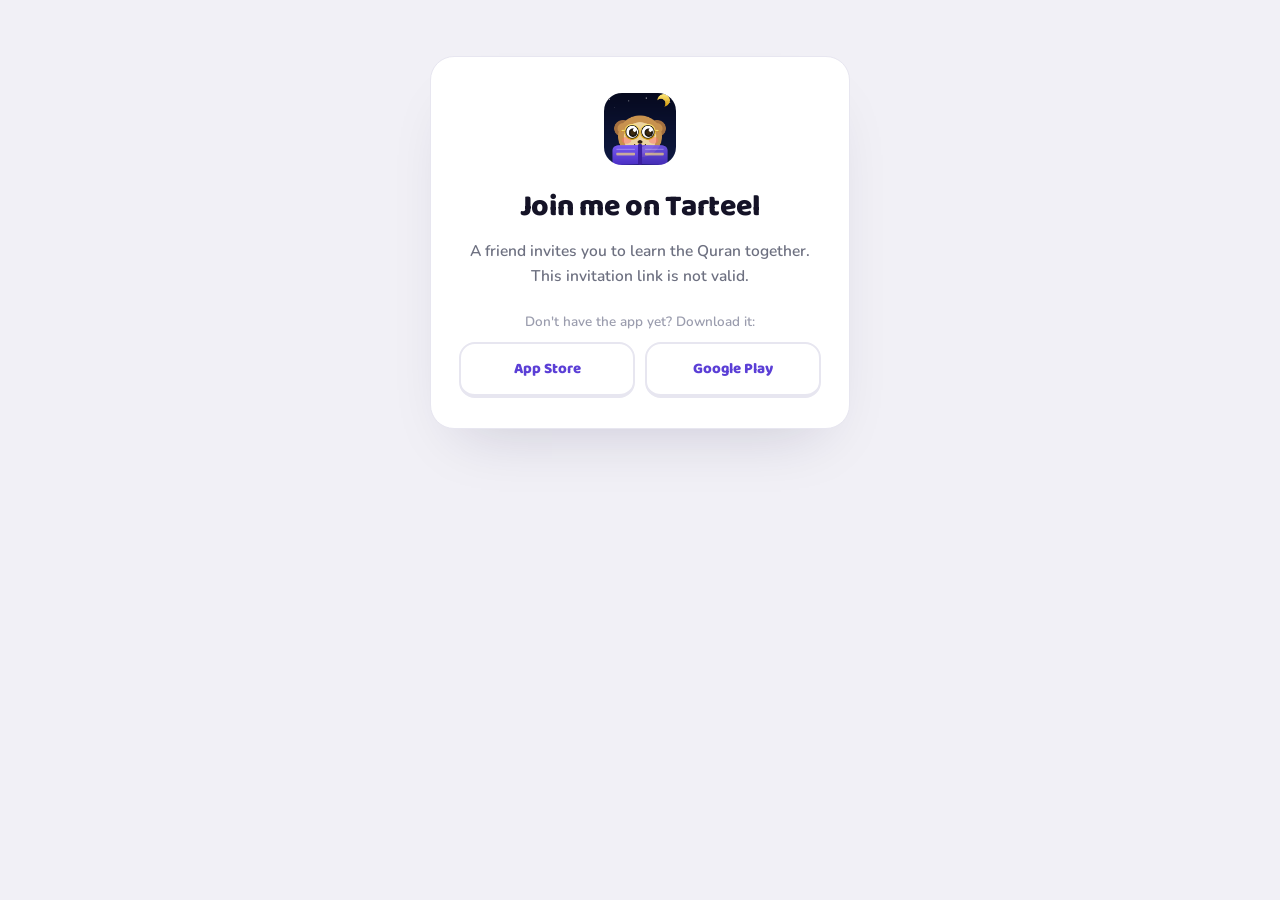
==== f.html @ 410afdaa "feat: page d'invitation tarteel.sn/f/CODE Ouvre l'app (tarteel://add?code=CODE) si elle est installé" ====
<!doctype html>
<html lang="fr">
<head>
<meta charset="UTF-8">
<meta name="viewport" content="width=device-width, initial-scale=1.0">
<meta name="robots" content="noindex, nofollow">
<title>Rejoins-moi sur Tarteel</title>
<meta name="description" content="Un ami t'invite sur Tarteel pour apprendre le Coran ensemble.">
<meta property="og:title" content="Rejoins-moi sur Tarteel">
<meta property="og:description" content="Apprenons le Coran ensemble : ajoute-moi en ami sur Tarteel.">
<meta property="og:image" content="https://tarteel.sn/assets/logo.png">
<meta property="og:type" content="website">
<link rel="preconnect" href="https://fonts.googleapis.com">
<link rel="preconnect" href="https://fonts.gstatic.com" crossorigin>
<link href="https://fonts.googleapis.com/css2?family=Baloo+2:wght@600;700;800&family=Nunito:wght@600;700;800&display=swap" rel="stylesheet">
<!-- Chemins absolus : la page est servie sous /f/<code> (réécriture vercel.json). -->
<link rel="stylesheet" href="/styles.css">
<style>
  .invite-page{max-width:460px; margin:0 auto; padding:56px 20px 72px; text-align:center;}
  .invite-card{
    background:var(--card-bg); border:1px solid var(--border); border-radius:24px;
    padding:36px 28px 30px; box-shadow:0 30px 60px -30px rgba(20,15,60,.18);
  }
  .invite-logo{width:72px; height:72px; border-radius:18px; margin:0 auto 18px; display:block;}
  .invite-page h1{font-family:'Baloo 2',sans-serif; font-weight:800; font-size:clamp(24px,5vw,30px); color:var(--text); margin-bottom:8px;}
  .invite-page p{color:var(--text-2); font-size:15.5px; line-height:1.6; font-weight:600;}
  .invite-code{
    margin:22px auto 6px; display:inline-block; font-family:'Baloo 2',sans-serif; font-weight:800;
    font-size:30px; letter-spacing:6px; color:var(--violet); background:var(--page-bg);
    border:2px dashed var(--border); border-radius:14px; padding:8px 18px;
  }
  .invite-hint{font-size:13.5px !important; color:var(--text-3) !important; margin-bottom:22px;}
  .invite-btn{
    display:block; width:100%; font-family:'Baloo 2',sans-serif; font-weight:800; font-size:17px;
    color:#fff; background:var(--violet); border:none; border-bottom:4px solid var(--violet-dark);
    border-radius:16px; padding:15px 20px; text-decoration:none; margin-top:10px;
  }
  .invite-btn.secondary{background:var(--card-bg); color:var(--violet-dark); border:2px solid var(--border); border-bottom-width:4px;}
  .invite-stores{display:flex; gap:10px; margin-top:10px;}
  .invite-stores .invite-btn{font-size:15px; padding:13px 10px; margin-top:0;}
  .invite-error{display:none; color:var(--red); font-weight:700;}
</style>
</head>
<body>
<main class="invite-page">
  <div class="invite-card">
    <img class="invite-logo" src="/assets/logo.png" alt="Tarteel" width="72" height="72">
    <h1 id="title">Rejoins-moi sur Tarteel</h1>
    <p id="subtitle">Un ami t'invite à apprendre le Coran ensemble.</p>

    <div id="codeBlock">
      <div class="invite-code" id="code">——————</div>
      <p class="invite-hint" id="hint">Si l'app ne s'ouvre pas, saisis ce code dans Amis → Ajouter un ami.</p>
      <a class="invite-btn" id="openBtn" href="#">Ouvrir dans Tarteel</a>
    </div>
    <p class="invite-error" id="error">Ce lien d'invitation n'est pas valide.</p>

    <p class="invite-hint" id="noApp" style="margin:22px 0 0">Pas encore l'app ? Télécharge-la :</p>
    <div class="invite-stores">
      <a class="invite-btn secondary" href="https://apps.apple.com/us/app/tarteel/id6795987191" rel="noopener">App Store</a>
      <a class="invite-btn secondary" href="https://play.google.com/store/apps/details?id=com.tarteel.sn" rel="noopener">Google Play</a>
    </div>
  </div>
</main>

<script>
  (function () {
    var en = !/^fr/i.test(navigator.language || 'fr');
    if (en) {
      document.documentElement.lang = 'en';
      document.title = 'Join me on Tarteel';
      document.getElementById('title').textContent = 'Join me on Tarteel';
      document.getElementById('subtitle').textContent = 'A friend invites you to learn the Quran together.';
      document.getElementById('hint').textContent = "If the app doesn't open, enter this code in Friends → Add a friend.";
      document.getElementById('openBtn').textContent = 'Open in Tarteel';
      document.getElementById('error').textContent = 'This invitation link is not valid.';
      document.getElementById('noApp').textContent = "Don't have the app yet? Download it:";
    }

    // /f/<code> : code Amis à 6 caractères (lien partagé depuis l'app).
    // /f/<jeton> plus long : invitation générée par le serveur → page de l'API.
    var param = decodeURIComponent((location.pathname.split('/f/')[1] || '').split('/')[0] || '').trim();
    if (/^[A-Za-z0-9]{6}$/.test(param)) {
      var code = param.toUpperCase();
      var deepLink = 'tarteel://add?code=' + code;
      document.getElementById('code').textContent = code;
      document.getElementById('openBtn').href = deepLink;
      // Tentative d'ouverture automatique : sans effet si l'app n'est pas installée,
      // la page reste affichée avec le code et les boutons des stores.
      setTimeout(function () { window.location.href = deepLink; }, 300);
    } else if (/^[A-Za-z0-9_-]{16,}$/.test(param)) {
      window.location.replace('https://api-tarteel.lab.dexchange.group/f/' + encodeURIComponent(param));
    } else {
      document.getElementById('codeBlock').style.display = 'none';
      document.getElementById('error').style.display = 'block';
    }
  })();
</script>
</body>
</html>
---- styles.css ----
:root{
    --violet:#6B4DFF;
    --violet-light:#8A6BFF;
    --violet-dark:#5B3FD6;
    --violet-deep:#3B2A99;
    --green:#34C724;
    --green-dark:#2A9E1C;
    --green-bg:#DEF5E5;
    --orange:#F0820C;
    --orange-light:#FF9A3D;
    --gold:#F0A41E;
    --gold-dark:#E07A0C;
    --red:#FF4B4B;
    --page-bg:#F1F0F6;
    --card-bg:#FFFFFF;
    --text:#151327;
    --text-2:#6D7080;
    --text-3:#9B9DAE;
    --border:#E7E6F0;
    --ease:cubic-bezier(0.4,0,0.2,1);
    --ease-out:cubic-bezier(0.16,1,0.3,1);
  }
  *{box-sizing:border-box; margin:0; padding:0;}
  html{scroll-behavior:smooth;}
  :focus-visible{outline:2.5px solid var(--violet); outline-offset:3px; border-radius:6px;}
  .hero :focus-visible, .showcase :focus-visible, footer :focus-visible{outline-color:#fff;}
  body{
    background:var(--page-bg);
    color:var(--text);
    font-family:'Nunito',sans-serif;
    overflow-x:hidden;
    -webkit-font-smoothing:antialiased;
  }
  .arabic{font-family:'Scheherazade New', serif; direction:rtl;}
  h1,h2,h3,.logotype{font-family:'Baloo 2',sans-serif; font-weight:800; letter-spacing:-0.01em;}
  img,svg{display:block; max-width:100%;}
  a{text-decoration:none; color:inherit;}
  .wrap{max-width:1200px; margin:0 auto; padding:0 32px;}
  .sr-only{position:absolute; width:1px; height:1px; overflow:hidden; clip:rect(0,0,0,0);}
  ::selection{background:var(--violet); color:#fff;}

  /* ---------- reduced motion ---------- */
  @media (prefers-reduced-motion: reduce){
    *{animation-duration:.01ms !important; animation-iteration-count:1 !important; transition-duration:.01ms !important; scroll-behavior:auto !important;}
  }

  /* ---------- perspective stage ---------- */
  body{ perspective:1800px; }

  /* ---------- nav ---------- */
  .nav{
    position:sticky; top:0; z-index:100;
    background:rgba(241,240,246,.72);
    backdrop-filter:blur(20px) saturate(1.6);
    -webkit-backdrop-filter:blur(20px) saturate(1.6);
    border-bottom:1px solid rgba(21,19,39,.06);
    transition:box-shadow .3s var(--ease);
  }
  .nav-inner{
    max-width:1200px; margin:0 auto; padding:16px 32px;
    display:flex; align-items:center; justify-content:space-between;
  }
  .nav-brand{display:flex; align-items:center; gap:10px; flex-shrink:0; white-space:nowrap;}
  .nav-brand span{font-size:21px; color:var(--text);}
  .nav-links{display:flex; gap:36px; align-items:center;}
  .nav-links a{
    font-weight:700; font-size:14.5px; color:var(--text-2); transition:color .2s var(--ease);
    position:relative; padding:4px 0;
  }
  .nav-links a::after{
    content:''; position:absolute; left:0; right:0; bottom:-6px; height:2px; border-radius:2px;
    background:var(--violet); transform:scaleX(0); transform-origin:right;
    transition:transform .3s var(--ease-out);
  }
  .nav-links a:hover{color:var(--text);}
  .nav-links a:hover::after{transform:scaleX(1); transform-origin:left;}
  .nav-links a.active{color:var(--text);}
  .nav-links a.active::after{transform:scaleX(1); transform-origin:left; background:linear-gradient(90deg,var(--violet),var(--violet-light));}
  .nav-cta{
    background:var(--text); color:#fff; font-weight:800; font-size:14.5px;
    padding:11px 24px; border-radius:100px; position:relative;
    box-shadow:0 1px 0 rgba(255,255,255,.12) inset, 0 6px 16px -4px rgba(21,19,39,.35);
    transition:transform .25s var(--ease-out), box-shadow .25s var(--ease-out), background .2s var(--ease);
  }
  .nav-cta:hover{transform:translateY(-2px); background:var(--violet); box-shadow:0 1px 0 rgba(255,255,255,.18) inset, 0 10px 22px -4px rgba(107,77,255,.5);}
  .nav-cta:active{transform:translateY(0) scale(.97); box-shadow:0 1px 0 rgba(255,255,255,.1) inset, 0 4px 10px -3px rgba(107,77,255,.45);}
  /* 6 liens : on resserre l'écart avant de basculer sur le nav mobile */
  @media (max-width:1080px){ .nav-links{gap:20px;} .nav-links a{font-size:14px;} }
  @media (max-width:940px){ .nav-links{gap:12px;} .nav-links a{font-size:13px;} }
  @media (max-width:860px){ .nav-links{display:none;} }

  /* ---------- language switcher ---------- */
  .nav-right{display:flex; align-items:center; gap:14px;}
  .lang-switch{
    display:inline-flex; align-items:center; gap:2px;
    background:rgba(21,19,39,.05);
    border:1px solid rgba(21,19,39,.07);
    border-radius:100px; padding:3px;
    position:relative;
  }
  .lang-btn{
    appearance:none; -webkit-appearance:none; border:0; background:transparent; cursor:pointer;
    font-family:'Nunito',sans-serif; font-weight:800; font-size:12.5px; letter-spacing:.04em;
    color:var(--text-3); padding:6px 12px; border-radius:100px; line-height:1;
    transition:color .2s var(--ease), background .25s var(--ease-out), transform .2s var(--ease-out), box-shadow .25s var(--ease-out);
  }
  .lang-btn:hover{color:var(--text-2);}
  .lang-btn:active{transform:scale(.94);}
  .lang-btn[aria-pressed="true"]{
    color:var(--violet); background:var(--card-bg);
    box-shadow:0 1px 2px rgba(21,19,39,.08), 0 2px 8px -3px rgba(107,77,255,.4);
  }
  .lang-btn[aria-pressed="true"]:hover{color:var(--violet-dark);}
  @media (max-width:520px){
    .nav-inner{padding:12px 18px; gap:10px;}
    .nav-right{gap:9px;}
    .lang-btn{padding:6px 9px; font-size:11.5px;}
    .nav-cta{padding:10px 16px; font-size:13px;}
  }

  /* ---------- hero ---------- */
  .hero{
    position:relative;
    background:
      radial-gradient(ellipse 900px 600px at 15% -10%, rgba(138,107,255,.5), transparent 60%),
      radial-gradient(ellipse 700px 700px at 100% 10%, rgba(52,199,36,.14), transparent 55%),
      linear-gradient(175deg,#241B5C 0%,#3B2A99 34%,#5B3FD6 62%,#7C5BF0 100%);
    padding:150px 32px 0;
    overflow:hidden;
  }
  .hero-noise{
    position:absolute; inset:0; opacity:.5; mix-blend-mode:overlay; pointer-events:none;
    background-image:radial-gradient(circle, rgba(255,255,255,.5) 1px, transparent 1px);
    background-size:3px 3px;
  }
  .hero-orb{
    position:absolute; border-radius:50%; filter:blur(60px); pointer-events:none;
    animation:orbFloat 12s ease-in-out infinite;
  }
  .hero-orb.o1{width:460px; height:460px; top:-160px; right:-120px; background:radial-gradient(circle, rgba(240,164,30,.35), transparent 70%); animation-delay:0s;}
  .hero-orb.o2{width:340px; height:340px; bottom:-120px; left:5%; background:radial-gradient(circle, rgba(52,199,36,.22), transparent 70%); animation-delay:-6s;}
  @keyframes orbFloat{0%,100%{transform:translate(0,0) scale(1);} 50%{transform:translate(-20px,26px) scale(1.06);}}

  .hero-inner{
    position:relative; max-width:1200px; margin:0 auto;
    display:grid; grid-template-columns:1.08fr .92fr; gap:56px; align-items:center;
    padding-bottom:90px;
  }
  @media (max-width:860px){
    .hero-inner{grid-template-columns:1fr; text-align:center; padding-bottom:50px;}
    .hero-sub{margin-left:auto; margin-right:auto;}
    .hero-ctas{justify-content:center;}
    .hero-proof{justify-content:center;}
  }
  .hero-eyebrow{
    display:inline-flex; align-items:center; gap:9px;
    background:rgba(255,255,255,.08); border:1px solid rgba(255,255,255,.16);
    backdrop-filter:blur(8px);
    color:#fff; font-weight:700; font-size:12.5px; letter-spacing:.03em;
    padding:8px 16px; border-radius:100px; margin-bottom:26px;
    box-shadow:0 4px 16px rgba(0,0,0,.12);
  }
  .hero-eyebrow .dot{width:6px; height:6px; border-radius:50%; background:#7CF29A; box-shadow:0 0 0 3px rgba(124,242,154,.25);}
  .hero h1{
    color:#fff; font-size:clamp(38px,5.4vw,60px); line-height:1.05; letter-spacing:-.02em;
    margin-bottom:24px;
    text-shadow:0 2px 40px rgba(0,0,0,.15);
  }
  .hero h1 .accent{
    background:linear-gradient(100deg,#D9F7BE,#FFF3C4 60%,#D9F7BE);
    -webkit-background-clip:text; background-clip:text; color:transparent;
  }
  .hero-sub{
    color:rgba(255,255,255,.82); font-size:18.5px; font-weight:600; line-height:1.6;
    max-width:490px; margin-bottom:36px;
  }
  .hero-ctas{display:flex; gap:14px; flex-wrap:wrap; margin-bottom:40px;}
  .btn-primary{
    display:inline-flex; align-items:center; justify-content:center;
    background:#fff; color:var(--violet-deep); font-family:'Baloo 2'; font-weight:800; font-size:17px;
    padding:17px 32px; border-radius:16px; border:none; cursor:pointer;
    box-shadow:0 1px 0 rgba(255,255,255,.6) inset, 0 12px 28px rgba(10,5,40,.35);
    transition:transform .3s var(--ease-out), box-shadow .3s var(--ease-out);
    position:relative;
  }
  .btn-primary:hover{transform:translateY(-3px); box-shadow:0 1px 0 rgba(255,255,255,.6) inset, 0 18px 34px rgba(10,5,40,.42);}
  .btn-primary:active{transform:translateY(-1px) scale(.98);}
  .btn-ghost{
    display:inline-flex; align-items:center; justify-content:center;
    background:rgba(255,255,255,.06); color:#fff; font-family:'Baloo 2'; font-weight:700; font-size:16px;
    padding:17px 28px; border-radius:16px; border:1px solid rgba(255,255,255,.28);
    backdrop-filter:blur(8px);
    transition:background .25s var(--ease), border-color .25s var(--ease), transform .25s var(--ease-out);
  }
  .btn-ghost:hover{background:rgba(255,255,255,.14); border-color:rgba(255,255,255,.5); transform:translateY(-2px);}
  .hero-proof{display:flex; align-items:center; gap:14px;}
  .avatar-stack{display:flex;}
  .avatar-stack span{
    width:32px; height:32px; border-radius:50%; border:2.5px solid var(--violet-dark);
    margin-left:-10px; display:flex; align-items:center; justify-content:center;
    font-size:14px; font-weight:800; color:#fff;
  }
  .avatar-stack span:first-child{margin-left:0;}
  .hero-proof p{color:rgba(255,255,255,.78); font-size:13.5px; font-weight:700;}
  .hero-proof strong{color:#fff;}

  .hero-visual{position:relative; display:flex; justify-content:center; align-items:center; height:620px; overflow:visible;}
  .hero-glow{
    position:absolute; left:62%; top:34%; width:600px; height:600px; border-radius:50%;
    background:radial-gradient(circle, rgba(255,255,255,.2), rgba(255,255,255,0) 68%);
    filter:blur(6px);
    animation:glowPulse 4s ease-in-out infinite;
    z-index:0;
  }
  @keyframes glowPulse{0%,100%{opacity:.7; transform:translate(-50%,-50%) scale(1);} 50%{opacity:1; transform:translate(-50%,-50%) scale(1.05);}}

  /* --- phone mockup with real screenshot --- */
  .phone-stage{
    position:relative; width:208px; height:441px; z-index:3;
    margin-right:190px;
    transform-style:preserve-3d;
    transform:perspective(1400px) rotateY(-14deg) rotateX(4deg);
    animation:phoneFloat 6s ease-in-out infinite;
    transition:transform .1s linear;
  }
  @keyframes phoneFloat{0%,100%{translate:0 0;} 50%{translate:0 -12px;}}
  .phone-shell{
    position:relative; width:100%; height:100%;
    background:#0B0A14; border-radius:40px; padding:9px;
    box-shadow:
      0 60px 100px -20px rgba(8,4,35,.65),
      0 0 0 1px rgba(255,255,255,.06) inset,
      0 1px 0 rgba(255,255,255,.15) inset;
  }
  .phone-screen{
    position:relative; width:100%; height:100%; border-radius:32px; overflow:hidden;
    background:#12101F;
  }
  .phone-screen img{width:100%; height:100%; object-fit:cover; display:block;}
  .phone-notch{
    position:absolute; top:8px; left:50%; transform:translateX(-50%);
    width:74px; height:18px; background:#0B0A14; border-radius:0 0 14px 14px; z-index:5;
  }
  .phone-shadow{
    position:absolute; bottom:-26px; left:50%; transform:translateX(-50%);
    width:190px; height:34px; border-radius:50%;
    background:radial-gradient(ellipse, rgba(8,4,35,.45), transparent 72%);
    animation:shadowPulse 6s ease-in-out infinite;
  }
  @keyframes shadowPulse{0%,100%{opacity:.55; transform:translateX(-50%) scaleX(1);} 50%{opacity:.3; transform:translateX(-50%) scaleX(.82);}}

  /* --- hero mascotte: large, offset right, phone sits left of it --- */
  .hero-otter-stage{
    position:absolute; left:62%; top:34%;
    width:560px; height:560px;
    transform:translate(-50%,-50%);
    transform-style:preserve-3d;
    animation:stageFloat 5s ease-in-out infinite;
    z-index:1;
  }
  @keyframes stageFloat{0%,100%{transform:translate(-50%,-50%) rotate(-2deg);} 50%{transform:translate(-50%,-50%) translateY(-16px) rotate(1.5deg);}}
  .hero-otter{position:relative; width:100%; height:100%; filter:drop-shadow(0 40px 60px rgba(10,5,40,.45));}

  .hero-badge{
    position:absolute; bottom:52px; right:-38px;
    background:rgba(255,255,255,.94); backdrop-filter:blur(8px);
    border-radius:16px; padding:11px 18px;
    display:flex; align-items:center; gap:9px;
    box-shadow:0 16px 32px rgba(10,5,40,.28);
    font-family:'Baloo 2'; font-weight:800; font-size:14px; color:var(--text);
    animation:badgeFloat 4.4s ease-in-out infinite;
    z-index:5;
  }
  @keyframes badgeFloat{0%,100%{transform:translateY(0);} 50%{transform:translateY(-7px);}}
  .hero-badge-2{
    position:absolute; top:64px; right:-30px;
    background:rgba(255,255,255,.94); backdrop-filter:blur(8px);
    border-radius:16px; padding:10px 16px;
    display:flex; align-items:center; gap:8px;
    box-shadow:0 16px 32px rgba(10,5,40,.28);
    font-family:'Baloo 2'; font-weight:800; font-size:13px; color:var(--green-dark);
    animation:badgeFloat 4.4s ease-in-out infinite -2.2s;
    z-index:5;
  }
  @media (max-width:900px){ .hero-visual{transform:scale(.85);} }
  @media (max-width:520px){
    .hero-visual{height:540px;}
    .phone-stage{width:190px; height:402px; margin-right:110px; transform:perspective(1400px) rotateY(-8deg) rotateX(2deg);}
    .hero-otter-stage{width:330px; height:330px; top:30%; left:66%;}
    .hero-glow{width:360px; height:360px; left:66%; top:30%;}
    .hero-badge, .hero-badge-2{display:none;}
  }
  .hero-wave{display:block; width:100%; height:auto; position:relative;}

  /* ---------- otter component (shared, real markup — not emoji) ---------- */
  .otter{position:relative; animation:otterBob 3.6s ease-in-out infinite; will-change:transform;}
  .otter .part{position:absolute;}
  .otter .eye{animation:otterBlink 4.2s ease-in-out infinite; transform-origin:center;}
  @keyframes otterBob{0%,100%{transform:translateY(0) rotate(0deg);} 50%{transform:translateY(-3.5%) rotate(-1.4deg);}}
  @keyframes otterBlink{0%,90%,100%{transform:scaleY(1);} 95%{transform:scaleY(.1);}}

  /* ---------- section shared ---------- */
  section{padding:120px 32px; position:relative;}
  .section-tag{
    display:inline-flex; align-items:center;
    background:rgba(21,19,39,.04); border:1px solid rgba(21,19,39,.08);
    backdrop-filter:blur(8px); -webkit-backdrop-filter:blur(8px);
    color:var(--text); font-weight:700; font-size:12.5px; letter-spacing:.03em;
    padding:8px 16px; border-radius:100px; margin-bottom:20px;
    box-shadow:0 4px 16px rgba(20,15,60,.04);
  }
  .section-head{max-width:660px; margin:0 auto 64px; text-align:center;}
  .section-head h2{font-size:clamp(30px,3.8vw,44px); line-height:1.12; margin-bottom:16px; letter-spacing:-.02em;}
  .section-head p{color:var(--text-2); font-size:17.5px; font-weight:600; line-height:1.6;}

  /* ---------- how it works (learning method) ---------- */
  .method{background:var(--card-bg);}
  .method-grid{
    display:grid; grid-template-columns:repeat(3,1fr); gap:26px; max-width:1080px; margin:0 auto;
    position:relative;
  }
  .method-path{
    position:absolute; top:120px; left:calc(16.66% + 4px); right:calc(16.66% + 4px); height:2px;
    z-index:0; pointer-events:none;
  }
  .method-path svg{width:100%; height:34px; display:block; overflow:visible;}
  .method-path path{
    fill:none; stroke:url(#methodPathGrad); stroke-width:2; stroke-dasharray:5 7; stroke-linecap:round;
  }
  .method-card{
    background:var(--page-bg); border-radius:24px; padding:30px 26px 34px;
    position:relative; overflow:hidden; border:1px solid transparent; z-index:1;
    transition:transform .5s var(--ease-out), box-shadow .5s var(--ease-out), border-color .5s var(--ease);
    transform-style:preserve-3d; will-change:transform;
    text-align:center;
  }
  .method-card:hover{
    box-shadow:0 30px 60px -20px rgba(30,20,80,.25);
    border-color:rgba(107,77,255,.16);
  }
  .method-card-inner{transform:translateZ(22px); display:flex; flex-direction:column; align-items:center;}
  .method-step{
    font-family:'Baloo 2'; font-weight:800; font-size:14.5px; color:#fff;
    display:inline-flex; align-items:center; gap:9px; margin-bottom:20px;
  }
  .method-step .num{
    width:30px; height:30px; border-radius:50%; display:flex; align-items:center; justify-content:center;
    background:linear-gradient(155deg,var(--violet-light),var(--violet-dark));
    box-shadow:0 1px 0 rgba(255,255,255,.35) inset, 0 6px 14px -5px rgba(107,77,255,.6);
    font-size:14px;
  }
  .method-step .label{color:var(--violet-dark); text-transform:uppercase; letter-spacing:.04em; font-size:11.5px;}
  .method-card h3{font-size:20px; margin:22px 0 9px;}
  .method-card p{color:#5F6273; font-size:14.5px; font-weight:600; line-height:1.6; max-width:230px;}

  /* mini phone mockup — same construction as the hero .phone-stage, scaled down */
  .method-phone{
    position:relative; width:120px; height:254px; flex-shrink:0;
    transform-style:preserve-3d;
    transform:perspective(1000px) rotateY(-10deg) rotateX(3deg);
    transition:transform .5s var(--ease-out);
  }
  .method-card:hover .method-phone{transform:perspective(1000px) rotateY(0deg) rotateX(0deg) translateY(-4px);}
  .method-phone-shell{
    position:relative; width:100%; height:100%;
    background:#0B0A14; border-radius:24px; padding:6px;
    box-shadow:
      0 30px 50px -14px rgba(8,4,35,.5),
      0 0 0 1px rgba(255,255,255,.06) inset,
      0 1px 0 rgba(255,255,255,.15) inset;
  }
  .method-phone-screen{
    position:relative; width:100%; height:100%; border-radius:18px; overflow:hidden;
    background:#12101F;
  }
  .method-phone-screen img{width:100%; height:100%; object-fit:cover; object-position:top center; display:block;}

  /* --- recreated in-app mini-screens, faithful to the real React Native screens
         (lesson/listen.tsx, lesson/voice.tsx + LessonHeader/ProgressBar/Waveform components).
         Sizes are scaled ~0.29x from the 390pt design width to the 108px mock screen. --- */
  .method-screen-listen, .method-screen-voice{
    background:#EDEDF2; display:flex; flex-direction:column; align-items:center;
    font-family:'Nunito', sans-serif;
  }
  /* device status bar */
  .ms-statusbar{
    width:100%; display:flex; align-items:center; justify-content:space-between;
    padding:5px 8px 2px; font-size:5.5px; font-weight:800; color:#6F7684;
  }
  .ms-statusbar .ms-sb-icons{display:flex; align-items:center; gap:2px;}
  .ms-sb-signal, .ms-sb-wifi{width:4.5px; height:4.5px; opacity:.55;}
  .ms-sb-batt{
    width:8px; height:4.2px; border:.6px solid rgba(27,35,51,.35); border-radius:1.4px;
    position:relative; padding:.5px;
  }
  .ms-sb-batt::after{content:''; display:block; width:60%; height:100%; background:#6F7684; border-radius:.4px;}
  /* lesson header: close ✕ + progress bar + hearts */
  .ms-lessonhead{
    width:100%; display:flex; align-items:center; gap:4px; padding:2px 7px 6px;
  }
  .ms-close{font-size:8px; color:#9AA0AA; line-height:1;}
  .ms-progress{flex:1; height:4.5px; background:#E2E4E9; border-radius:3px; overflow:hidden;}
  .ms-progress i{display:block; height:100%; background:#34C724; border-radius:3px;}
  .ms-hearts{display:flex; align-items:center; gap:1.5px; color:#1B2333; font-weight:800; font-size:6px;}
  .ms-hearts svg{width:6.5px; height:6.5px;}
  /* shared body */
  .ms-body{
    flex:1; width:100%; padding:0 8px 8px; display:flex; flex-direction:column; align-items:center;
  }
  .ms-title{
    font-family:'Baloo 2', sans-serif; font-weight:800; font-size:8px; color:#1B2333;
    margin:0 0 6px; text-align:center;
  }
  .ms-verse-card{
    width:100%; background:#E6E8ED; border-radius:7px; padding:9px 5px; text-align:center;
  }
  .ms-verse-card--sm{padding:7px 5px;}
  .method-card p.ms-arabic{
    font-family:'Scheherazade New', serif; direction:rtl; color:#1B2333;
    font-size:12px; line-height:1.5; margin:0; max-width:none; font-weight:400;
  }
  .method-card p.ms-arabic--sm{font-size:10px; line-height:1.55;}
  .ms-arabic .cur{
    background:rgba(52,199,36,.20); border-radius:2px;
    padding:0 1.5px; box-decoration-break:clone; -webkit-box-decoration-break:clone;
    line-height:1.1; display:inline-block; vertical-align:baseline;
  }
  .method-card p.ms-translation{
    font-size:5px; font-weight:600; color:#8A8F99; margin:3px 0 0; line-height:1.4;
    max-width:none;
  }
  /* listen screen */
  .ms-instruction{
    display:flex; align-items:center; gap:2.5px; margin:6px 0 5px;
    font-size:5.5px; font-weight:800; color:#1B2333;
  }
  .ms-instruction svg{width:5.5px; height:5.5px;}
  .ms-speedbar{
    width:100%; display:flex; gap:1.5px; background:#E6E8ED; border-radius:5px; padding:1.5px;
  }
  .ms-speedbar span{
    flex:1; text-align:center; font-weight:800; font-size:5px; color:#6B7280;
    padding:2.5px 0; border-radius:3.5px;
  }
  .ms-speedbar span.active{background:#DCF5D6; color:#2A9E1C;}
  .ms-playbtn{
    width:30px; height:30px; border-radius:50%; background:#DCF5D6;
    display:flex; align-items:center; justify-content:center; margin-top:7px;
  }
  .ms-playbtn svg{width:14px; height:14px;}
  .ms-loopchip{
    display:flex; align-items:center; gap:2.5px; background:#E6E8ED; border-radius:6px;
    padding:2.5px 6px; margin-top:4px; font-size:5px; font-weight:700; color:#6B7280;
  }
  .ms-loopchip svg{width:5px; height:5px;}
  .ms-micbtn{
    width:27px; height:27px; border-radius:50%; background:#34C724;
    display:flex; align-items:center; justify-content:center; margin-top:7px;
    border-bottom:2px solid #2A9E1C;
  }
  .ms-micbtn svg{width:12px; height:12px;}
  .ms-miclabel{font-size:5px; font-weight:600; color:#7A828F; margin:3px 0 auto;}
  /* voice screen */
  .ms-waveform{
    width:100%; height:22px; background:#DCF5D6; border-radius:5px;
    display:flex; align-items:center; justify-content:center; gap:1.5px; padding:0 5px; margin-top:5px;
  }
  .ms-waveform span{width:2px; border-radius:1.5px; background:#34C724;}
  .ms-waveform span:nth-child(1){height:30%;} .ms-waveform span:nth-child(2){height:60%;}
  .ms-waveform span:nth-child(3){height:90%;} .ms-waveform span:nth-child(4){height:50%;}
  .ms-waveform span:nth-child(5){height:80%;} .ms-waveform span:nth-child(6){height:100%;}
  .ms-waveform span:nth-child(7){height:45%;} .ms-waveform span:nth-child(8){height:75%;}
  .ms-waveform span:nth-child(9){height:55%;} .ms-waveform span:nth-child(10){height:90%;}
  .ms-waveform span:nth-child(11){height:35%;} .ms-waveform span:nth-child(12){height:65%;}
  .ms-scorelabel{
    width:100%; font-size:5px; font-weight:700; color:#1B2333; margin:6px 0 2.5px;
  }
  .ms-scorerow{width:100%; display:flex; align-items:center; gap:3px;}
  .ms-score{flex:1; height:5px; background:#E2E4E9; border-radius:3px; overflow:hidden;}
  .ms-score i{display:block; width:87%; height:100%; background:#34C724; border-radius:3px;}
  .ms-scoretext{font-size:5px; font-weight:800; color:#2A9E1C;}
  .ms-recordbtn{
    width:26px; height:26px; border-radius:50%; background:#FF4B4B;
    display:flex; align-items:center; justify-content:center; margin-top:8px;
    box-shadow:0 0 0 5px rgba(255,75,75,.16);
  }
  .ms-recordbtn svg{width:11px; height:11px;}
  .ms-recording{font-size:5px; font-weight:700; color:#FF4B4B; margin-top:4px;}
  .ms-tajwid{
    display:flex; align-items:center; justify-content:center; gap:2px;
    margin-top:auto; padding-top:5px;
    font-size:4.5px; font-weight:700; color:#6B4DFF; text-align:center; line-height:1.3;
  }
  .ms-tajwid svg{width:5px; height:5px; flex-shrink:0;}

  .method-phone-notch{
    position:absolute; top:5px; left:50%; transform:translateX(-50%);
    width:42px; height:10px; background:#0B0A14; border-radius:0 0 8px 8px; z-index:5;
  }
  .method-phone-shadow{
    position:absolute; bottom:-14px; left:50%; transform:translateX(-50%);
    width:96px; height:18px; border-radius:50%;
    background:radial-gradient(ellipse, rgba(8,4,35,.4), transparent 72%);
  }
  @media (max-width:860px){
    .method-grid{grid-template-columns:1fr; max-width:400px;}
    .method-path{display:none;}
    .method-card{padding:30px 26px 34px;}
  }

  /* ---------- features ---------- */
  .features{background:var(--page-bg);}
  .feat-grid{
    display:grid; grid-template-columns:repeat(3,1fr); gap:24px; max-width:1120px; margin:0 auto;
  }
  .feat-card{
    position:relative; overflow:hidden;
    background:var(--card-bg); border-radius:24px; padding:30px;
    box-shadow:0 2px 10px rgba(20,15,60,.05), 0 1px 2px rgba(20,15,60,.04);
    transform-style:preserve-3d; will-change:transform;
    transition:transform .1s linear, box-shadow .4s var(--ease-out), border-color .4s var(--ease-out);
    border:1px solid transparent;
  }
  .feat-card:hover{box-shadow:0 40px 70px -24px rgba(20,15,60,.28); border-color:var(--feat-accent, var(--border));}
  .feat-card-inner{transform:translateZ(24px); position:relative; z-index:1;}
  /* subtle themed watermark, one per card, kept very quiet */
  .feat-card::before{
    content:''; position:absolute; top:-30px; right:-30px; width:150px; height:150px;
    background:var(--feat-accent, var(--violet)); opacity:.05; border-radius:50%;
    filter:blur(4px); pointer-events:none; transition:opacity .4s var(--ease-out), transform .5s var(--ease-out);
  }
  .feat-card:hover::before{opacity:.09; transform:scale(1.12);}
  .feat-icon{
    position:relative;
    width:54px; height:54px; border-radius:16px; display:flex; align-items:center; justify-content:center;
    margin-bottom:20px;
    box-shadow:inset 0 1.5px 0 rgba(255,255,255,.55), inset 0 -4px 8px rgba(0,0,0,.07), 0 8px 16px -6px var(--feat-accent-shadow, rgba(0,0,0,.18));
  }
  .feat-icon svg{width:26px; height:26px; stroke:var(--feat-accent, currentColor); position:relative;}
  .feat-top{display:flex; align-items:flex-start; justify-content:space-between; gap:12px; margin-bottom:20px;}
  .feat-top .feat-icon{margin-bottom:0;}
  .feat-stat{
    font-family:'Baloo 2'; font-weight:800; font-size:13px; color:var(--feat-accent, var(--violet));
    background:var(--feat-accent-bg, rgba(107,77,255,.08)); border-radius:100px;
    padding:5px 11px; white-space:nowrap; margin-top:2px;
  }
  .feat-card h3{font-size:19.5px; margin-bottom:9px;}
  .feat-card p{color:var(--text-2); font-size:14.5px; font-weight:600; line-height:1.6;}
  .ic-red{background:linear-gradient(155deg,#FFF0F0,#FFE0E0);} .ic-orange{background:linear-gradient(155deg,#FFF4E7,#FFE4C4);} .ic-gold{background:linear-gradient(155deg,#FEF6E4,#FBE7BC);}
  .ic-violet{background:linear-gradient(155deg,#EFEBFF,#DCD2FF);} .ic-green{background:linear-gradient(155deg,var(--green-bg),#C6EFC0);} .ic-blue{background:linear-gradient(155deg,#EAF3FF,#D2E6FF);}
  .feat-card.f-orange{--feat-accent:var(--orange-light); --feat-accent-shadow:rgba(240,130,12,.28); --feat-accent-bg:rgba(240,130,12,.09);}
  .feat-card.f-red{--feat-accent:var(--red); --feat-accent-shadow:rgba(255,75,75,.28); --feat-accent-bg:rgba(255,75,75,.09);}
  .feat-card.f-gold{--feat-accent:var(--gold-dark); --feat-accent-shadow:rgba(224,122,12,.28); --feat-accent-bg:rgba(224,122,12,.1);}
  .feat-card.f-violet{--feat-accent:var(--violet); --feat-accent-shadow:rgba(107,77,255,.28); --feat-accent-bg:rgba(107,77,255,.09);}
  .feat-card.f-green{--feat-accent:var(--green-dark); --feat-accent-shadow:rgba(42,158,28,.28); --feat-accent-bg:rgba(52,199,36,.1);}
  .feat-card.f-blue{--feat-accent:#2E7FE0; --feat-accent-shadow:rgba(46,127,224,.28); --feat-accent-bg:rgba(46,127,224,.09);}
  /* hearts card: the monetization engine, gets a wider, featured treatment */
  .feat-card.feat-featured{
    grid-column:span 2;
    background:linear-gradient(155deg,#FFFFFF,#FFF6F6 130%);
  }
  .feat-card.feat-featured .feat-card-inner{display:grid; grid-template-columns:1fr auto; gap:24px 32px; align-items:center;}
  .feat-card.feat-featured .feat-top{grid-column:1/-1;}
  .feat-card.feat-featured .feat-body{grid-column:1; grid-row:2;}
  .feat-card.feat-featured h3{font-size:21px;}
  .feat-card.feat-featured .feat-hearts{
    grid-column:2; grid-row:2;
    display:flex; gap:6px; align-self:center; padding:12px 16px;
    background:rgba(255,75,75,.06); border-radius:16px; border:1px solid rgba(255,75,75,.12);
  }
  .feat-card.feat-featured .feat-hearts svg{width:20px; height:20px; stroke:var(--red); fill:none;}
  .feat-card.feat-featured .feat-hearts svg.filled{fill:var(--red);}
  @media (max-width:860px){
    .feat-grid{grid-template-columns:1fr 1fr;}
    .feat-card.feat-featured{grid-column:span 2;}
    .feat-card.feat-featured .feat-card-inner{grid-template-columns:1fr;}
    .feat-card.feat-featured .feat-body{grid-column:1; grid-row:auto;}
    .feat-card.feat-featured .feat-hearts{grid-column:1; grid-row:auto; align-self:flex-start;}
  }
  @media (max-width:560px){
    .feat-grid{grid-template-columns:1fr;}
    .feat-card.feat-featured{grid-column:span 1;}
  }

  /* ---------- bloc économie : XP & gemmes (dans #fonctionnalites) ---------- */
  .eco{max-width:1120px; margin:88px auto 0;}
  .eco-head{text-align:center; max-width:600px; margin:0 auto 36px;}
  .eco-head .eco-kicker{
    display:inline-flex; align-items:center; gap:9px;
    font-weight:700; font-size:12.5px; letter-spacing:.03em;
    color:var(--text);
    background:rgba(21,19,39,.04); border:1px solid rgba(21,19,39,.08);
    backdrop-filter:blur(8px); -webkit-backdrop-filter:blur(8px);
    border-radius:100px; padding:8px 16px; margin-bottom:14px;
    box-shadow:0 4px 16px rgba(20,15,60,.04);
  }
  .eco-head .eco-kicker svg{width:14px; height:14px; stroke:#34C724; stroke-width:2.2; fill:none;}
  .eco-head h3{font-size:clamp(24px,2.9vw,32px); line-height:1.16; letter-spacing:-.02em; margin-bottom:12px;}
  .eco-head > p{color:#5C5F6E; font-size:16px; font-weight:600; line-height:1.6;}

  .eco-cols{display:grid; grid-template-columns:1.12fr 1fr; gap:24px; align-items:start;}
  .eco-panel{
    background:var(--card-bg); border-radius:24px; padding:30px; border:1px solid var(--border);
    box-shadow:0 2px 10px rgba(20,15,60,.05), 0 1px 2px rgba(20,15,60,.04);
  }
  .eco-panel-head{display:flex; align-items:center; gap:14px; margin-bottom:8px;}
  .eco-panel-ic{
    width:48px; height:48px; border-radius:15px; flex-shrink:0;
    display:flex; align-items:center; justify-content:center;
    box-shadow:inset 0 1.5px 0 rgba(255,255,255,.6), inset 0 -4px 8px rgba(0,0,0,.06);
  }
  .eco-panel-ic svg{width:24px; height:24px; stroke-width:2; fill:none;}
  .eco-panel-ic.eco-ic-xp{background:linear-gradient(155deg,#FEF6E4,#FBE7BC);}
  .eco-panel-ic.eco-ic-xp svg{stroke:var(--gold-dark);}
  .eco-panel-ic.eco-ic-gem{background:linear-gradient(155deg,#EAF6FF,#D3E9FF);}
  .eco-panel-ic.eco-ic-gem svg{stroke:#2E7FE0;}
  .eco-panel-head h4{font-family:'Baloo 2',sans-serif; font-weight:800; font-size:19.5px; line-height:1.2; letter-spacing:-.01em;}
  .eco-panel > p.eco-lead{color:var(--text-2); font-size:14.5px; font-weight:600; line-height:1.6; margin-bottom:22px;}

  /* cycle XP : apprendre → XP → niveau & ligue */
  .eco-cycle{
    display:grid; grid-template-columns:1fr auto 1fr auto 1fr; align-items:stretch; gap:8px;
    background:linear-gradient(155deg,#FBFAFF,#F5F2FF); border:1px solid var(--border);
    border-radius:18px; padding:16px 14px; margin-bottom:22px;
  }
  .eco-cycle .eco-step{
    display:flex; flex-direction:column; align-items:center; text-align:center; gap:8px; padding:4px 2px;
  }
  .eco-cycle .eco-step-ic{
    width:38px; height:38px; border-radius:12px; background:#fff; border:1px solid var(--border);
    display:flex; align-items:center; justify-content:center; box-shadow:0 3px 8px -4px rgba(20,15,60,.2);
  }
  .eco-cycle .eco-step-ic svg{width:19px; height:19px; stroke-width:2; fill:none; stroke:var(--violet);}
  .eco-cycle .eco-step:nth-child(3) .eco-step-ic svg{stroke:var(--gold-dark);}
  .eco-cycle .eco-step:nth-child(5) .eco-step-ic svg{stroke:var(--green-dark);}
  .eco-cycle .eco-step span{font-size:12.5px; font-weight:800; color:var(--text); line-height:1.35;}
  .eco-cycle .eco-arrow{display:flex; align-items:center; justify-content:center; color:var(--text-3);}
  .eco-cycle .eco-arrow svg{width:16px; height:16px; stroke:currentColor; stroke-width:2.2; fill:none;}

  /* chiffres XP */
  .eco-figs{display:grid; grid-template-columns:repeat(3,1fr); gap:10px; margin-bottom:22px;}
  .eco-fig{
    background:#FDFBF5; border:1px solid rgba(240,164,30,.22); border-radius:14px;
    padding:13px 12px; text-align:center;
  }
  .eco-fig b{
    display:block; font-family:'Baloo 2',sans-serif; font-weight:800; font-size:19px;
    color:#9A5000; line-height:1.15; margin-bottom:3px;
  }
  .eco-fig span{display:block; font-size:11.5px; font-weight:700; color:var(--text-2); line-height:1.35;}

  /* rangée des 7 ligues */
  .eco-leagues-label{
    display:flex; align-items:center; gap:8px; font-size:12.5px; font-weight:800; color:var(--text-2);
    margin-bottom:12px;
  }
  .eco-leagues-label svg{width:15px; height:15px; stroke:var(--gold-dark); stroke-width:2; fill:none; flex-shrink:0;}
  .eco-leagues{display:grid; grid-template-columns:repeat(7,1fr); gap:7px;}
  .eco-league{display:flex; flex-direction:column; align-items:center; gap:6px;}
  .eco-league i{
    width:30px; height:30px; border-radius:50%; display:block;
    box-shadow:inset 0 1.5px 0 rgba(255,255,255,.7), inset 0 -3px 6px rgba(0,0,0,.14), 0 3px 7px -3px rgba(20,15,60,.3);
  }
  .eco-league span{font-size:9.5px; font-weight:800; color:var(--text-2); letter-spacing:-.01em; text-align:center; line-height:1.2;}
  .eco-league.lg-bronze i{background:linear-gradient(150deg,#E3A877,#A76A32);}
  .eco-league.lg-silver i{background:linear-gradient(150deg,#EDEFF4,#A8AEBD);}
  .eco-league.lg-gold i{background:linear-gradient(150deg,#FCE08A,#D99A12);}
  .eco-league.lg-emerald i{background:linear-gradient(150deg,#8CE9B4,#1E9A62);}
  .eco-league.lg-sapphire i{background:linear-gradient(150deg,#93C6FF,#1F5FBF);}
  .eco-league.lg-ruby i{background:linear-gradient(150deg,#FF9DA8,#C21F3E);}
  .eco-league.lg-diamond i{background:linear-gradient(150deg,#DFF6FF,#7FC4E8 60%,#3E8FC4);}
  .eco-league.lg-diamond{position:relative;}
  .eco-podium{
    display:flex; flex-wrap:wrap; gap:7px; margin-top:16px; padding-top:16px; border-top:1px solid var(--border);
  }
  .eco-podium b{
    font-family:'Baloo 2',sans-serif; font-weight:800; font-size:12px; color:#8A4700;
    background:rgba(240,164,30,.12); border-radius:100px; padding:5px 11px; white-space:nowrap;
  }

  /* panneau gemmes */
  .eco-panel-gem{background:linear-gradient(160deg,#FFFFFF,#F7FBFF 130%);}
  .eco-uses{display:flex; flex-direction:column; gap:11px;}
  .eco-use{
    display:flex; align-items:center; gap:13px; padding:14px 15px;
    background:#fff; border:1px solid var(--border); border-radius:16px;
    transition:border-color .35s var(--ease-out), transform .35s var(--ease-out), box-shadow .35s var(--ease-out);
  }
  .eco-use:hover{border-color:rgba(46,127,224,.35); transform:translateY(-2px); box-shadow:0 12px 24px -14px rgba(20,15,60,.3);}
  .eco-use .eco-use-ic{
    width:40px; height:40px; border-radius:13px; flex-shrink:0;
    display:flex; align-items:center; justify-content:center;
    box-shadow:inset 0 1.5px 0 rgba(255,255,255,.6), inset 0 -3px 6px rgba(0,0,0,.05);
  }
  .eco-use .eco-use-ic svg{width:20px; height:20px; stroke-width:2; fill:none;}
  .eco-use.eu-heart .eco-use-ic{background:linear-gradient(155deg,#FFF0F0,#FFE0E0);}
  .eco-use.eu-heart .eco-use-ic svg{stroke:var(--red);}
  .eco-use.eu-freeze .eco-use-ic{background:linear-gradient(155deg,#EAF6FF,#D3E9FF);}
  .eco-use.eu-freeze .eco-use-ic svg{stroke:#2E7FE0;}
  .eco-use.eu-double .eco-use-ic{background:linear-gradient(155deg,#FEF6E4,#FBE7BC);}
  .eco-use.eu-double .eco-use-ic svg{stroke:var(--gold-dark);}
  .eco-use .eco-use-txt{min-width:0;}
  .eco-use .eco-use-txt b{
    display:block; font-family:'Baloo 2',sans-serif; font-weight:800; font-size:15px;
    color:var(--text); line-height:1.25; margin-bottom:2px;
  }
  .eco-use .eco-use-txt span{display:block; font-size:13px; font-weight:600; color:var(--text-2); line-height:1.45;}
  .eco-note{
    display:flex; gap:10px; align-items:flex-start; margin-top:18px; padding-top:16px;
    border-top:1px solid var(--border); font-size:13px; font-weight:600; color:var(--text-2); line-height:1.55;
  }
  .eco-note svg{width:16px; height:16px; stroke:var(--green-dark); stroke-width:2.2; fill:none; flex-shrink:0; margin-top:2px;}

  @media (max-width:940px){
    .eco-cols{grid-template-columns:1fr;}
    .eco{margin-top:64px;}
  }
  @media (max-width:560px){
    .eco-panel{padding:24px 20px;}
    .eco-cycle{grid-template-columns:1fr; gap:6px; padding:16px;}
    .eco-cycle .eco-step{flex-direction:row; text-align:left; gap:12px; justify-content:flex-start;}
    .eco-cycle .eco-arrow{justify-content:flex-start; padding-left:13px;}
    .eco-cycle .eco-arrow svg{transform:rotate(90deg);}
    .eco-figs{grid-template-columns:1fr; }
    .eco-fig{display:flex; align-items:baseline; gap:9px; text-align:left;}
    .eco-fig b{margin-bottom:0;}
    .eco-leagues{grid-template-columns:repeat(4,1fr); gap:10px 7px;}
  }

  /* ---------- showcase / mascotte ---------- */
  .showcase{
    background:
      radial-gradient(ellipse 700px 500px at 90% 0%, rgba(255,255,255,.1), transparent 60%),
      linear-gradient(155deg,#3B2A99,#6B4DFF 55%,#8A6BFF);
    padding:130px 32px; position:relative; overflow:hidden;
  }
  .showcase .wrap{
    display:grid; grid-template-columns:1fr 1fr; gap:60px; align-items:center;
  }
  .showcase-text .section-tag{
    background:rgba(255,255,255,.08); border:1px solid rgba(255,255,255,.16);
    color:#fff; box-shadow:0 4px 16px rgba(0,0,0,.12);
  }
  .showcase h2{color:#fff; font-size:clamp(28px,3.6vw,38px); margin-bottom:18px; line-height:1.16; letter-spacing:-.02em;}
  .showcase p{color:rgba(255,255,255,.82); font-size:17px; font-weight:600; line-height:1.65; margin-bottom:28px;}
  .showcase-list{display:flex; flex-direction:column; gap:16px;}
  .showcase-list li{display:flex; gap:13px; align-items:flex-start; color:#fff; font-weight:700; font-size:15.5px; list-style:none;}
  .showcase-list .check{
    width:24px; height:24px; border-radius:50%; background:rgba(255,255,255,.16);
    display:flex; align-items:center; justify-content:center; flex-shrink:0; margin-top:1px; font-size:12px;
    box-shadow:inset 0 0 0 1px rgba(255,255,255,.2);
  }
  /* The streak card is a "finished product" to admire, not a clickable surface to
     explore — unlike .feat-card/.method-card it has no link, no action, nothing to
     reveal on hover. A static tilt (fixed angle, flattens on hover) reads as a real
     object catching the light; a mouse-follow tilt would imply interactivity that
     isn't there. Kept deliberately static. */
  .showcase-visual{position:relative; container-type:inline-size;}
  /* ---- faithful reproduction of the real iOS "Ma semaine" medium widget (4x2) ---- */
  .showcase-card{
    position:relative; z-index:2;
    /* widget-scale: 1pt of the SwiftUI 360x170 layout. Every dimension inside the
       widget is a multiple of it, so the whole tile scales as one piece instead of
       reflowing — an iOS widget is a fixed-ratio object, not a responsive layout.
       Capped at 1.5 so a wide column shows a widget, not a blown-up poster. */
    --w:min(1.5px, 0.2778cqw);
    width:100%; max-width:540px; margin-inline:auto;
    background:#fff; border-radius:calc(26 * var(--w)); overflow:hidden;
    display:grid; grid-template-columns:calc(120 * var(--w)) 1fr;
    aspect-ratio:360 / 170;
    box-shadow:0 50px 90px -20px rgba(15,5,50,.5), 0 4px 10px rgba(80,50,144,.1);
    transform:perspective(1000px) rotateY(-6deg) rotateX(2deg);
    transition:transform .5s var(--ease-out);
  }
  .showcase-card:hover{transform:perspective(1000px) rotateY(0deg) rotateX(0deg) translateY(-6px);}

  /* left column: the streak hero */
  .wg-hero{
    position:relative; overflow:hidden;
    background:linear-gradient(200deg,#FF9A3D 0%,#F5731F 52%,#E0560E 100%);
    display:flex; flex-direction:column; align-items:center; justify-content:center;
    gap:calc(2 * var(--w));
  }
  /* oversized flame watermark, offset so it bleeds past the bottom-right corner */
  .wg-hero-flame{
    position:absolute; left:50%; top:50%; width:calc(100 * var(--w)); line-height:0;
    transform:translate(-50%,-50%) translate(calc(20 * var(--w)),calc(24 * var(--w)));
    color:rgba(255,255,255,.2); pointer-events:none;
  }
  .wg-hero-flame svg{width:100%; height:auto; display:block;}
  .wg-otter{
    width:calc(52 * var(--w)); height:calc(52 * var(--w)); position:relative; z-index:1;
    filter:drop-shadow(0 calc(4 * var(--w)) calc(6 * var(--w)) rgba(150,0,40,.35));
  }
  .wg-streak-num{
    position:relative; z-index:1;
    font-family:'Baloo 2'; font-weight:800; font-size:calc(38 * var(--w));
    line-height:1.05; color:#fff; font-variant-numeric:tabular-nums;
  }
  .wg-streak-label{
    position:relative; z-index:1;
    font-weight:800; font-size:calc(11 * var(--w)); color:rgba(255,255,255,.95);
    text-align:center; line-height:1.15;
  }

  /* right column: title, week timeline, motivation */
  .wg-panel{
    background:linear-gradient(to bottom right,#fff 20%,#F6F4FC);
    padding:calc(14 * var(--w)) calc(16 * var(--w));
    display:flex; flex-direction:column; justify-content:space-between; min-width:0;
  }
  .wg-top{display:flex; align-items:center; justify-content:space-between; gap:calc(8 * var(--w));}
  .wg-title{
    font-family:'Baloo 2'; font-weight:800; font-size:calc(17 * var(--w));
    color:#1B2333; line-height:1.1; white-space:nowrap;
  }
  .wg-xp{
    display:inline-flex; align-items:center; gap:calc(3 * var(--w)); flex-shrink:0;
    background:#EFEBFF; border-radius:999px; padding:calc(3 * var(--w)) calc(9 * var(--w));
    color:#6B4DFF; font-weight:800; font-size:calc(13 * var(--w)); white-space:nowrap;
  }
  .wg-xp svg{width:calc(12 * var(--w)); height:calc(12 * var(--w)); display:block;}

  /* the 7-day timeline: one rail behind, seven pips on top */
  .wg-week{position:relative; height:calc(38 * var(--w)); display:flex; align-items:center;}
  .wg-rail{
    /* half a grid cell in on each side, so the rail starts under the first pip's
       centre and ends under the last one's */
    position:absolute; left:calc(100% / 14); right:calc(100% / 14);
    top:50%; height:calc(3 * var(--w)); transform:translateY(-50%); border-radius:999px;
    background:linear-gradient(to right,#F0720F 0%,#F0720F 55%,#E7E2F2 100%);
  }
  /* pips and labels share one 7-column grid so a label always sits under its pip,
     even though the "today" pip is 6pt wider than the rest */
  .wg-pips{
    position:relative; z-index:1; width:100%;
    display:grid; grid-template-columns:repeat(7,1fr); align-items:center; justify-items:center;
  }
  .wg-pip{
    display:flex; align-items:center; justify-content:center; flex-shrink:0;
    border-radius:50%; box-sizing:border-box;
  }
  .wg-pip.on{
    width:calc(30 * var(--w)); height:calc(30 * var(--w));
    background:radial-gradient(circle at 70% 10%,#FFB15A,#F0720F);
    border:calc(3 * var(--w)) solid #fff;
    box-shadow:0 calc(2 * var(--w)) calc(4 * var(--w)) rgba(224,86,14,.35);
  }
  .wg-pip.on svg{width:calc(14 * var(--w)); height:calc(14 * var(--w)); color:#fff; display:block;}
  .wg-pip.today{
    width:calc(36 * var(--w)); height:calc(36 * var(--w));
    background:#fff; border:calc(3 * var(--w)) solid #6B4DFF;
    box-shadow:0 calc(2 * var(--w)) calc(5 * var(--w)) rgba(107,77,255,.35);
  }
  .wg-pip.today svg{width:calc(13 * var(--w)); height:calc(13 * var(--w)); color:#6B4DFF; display:block;}
  .wg-pip.off{
    width:calc(30 * var(--w)); height:calc(30 * var(--w));
    background:#EFECF7; border:calc(3 * var(--w)) solid #fff;
  }
  .wg-pip.off i{
    width:calc(7 * var(--w)); height:calc(7 * var(--w)); border-radius:50%; background:#C8C3DC;
  }
  .wg-labels{
    display:grid; grid-template-columns:repeat(7,1fr); margin-top:calc(2 * var(--w));
  }
  .wg-labels span{
    text-align:center; font-size:calc(11 * var(--w)); font-weight:800; color:#9AA0AA;
  }
  .wg-labels span.is-today{color:#6B4DFF; font-weight:900;}
  .wg-labels span.is-off{color:#C2C6CE;}
  .wg-motiv{
    display:flex; align-items:center; gap:calc(5 * var(--w));
    background:#FFF2E6; border-radius:calc(10 * var(--w));
    padding:calc(7 * var(--w)) calc(10 * var(--w));
  }
  .wg-motiv svg{width:calc(14 * var(--w)); height:calc(14 * var(--w)); color:#E0560E; flex-shrink:0; display:block;}
  .wg-motiv span{font-size:calc(11.5 * var(--w)); font-weight:700; color:#B5571A; line-height:1.2;}

  /* ---- companion mascotte celebrating the streak ---- */
  .showcase-otter-stage{
    position:absolute; left:-58px; top:-54px; width:132px; height:132px; z-index:3;
    transform-style:preserve-3d;
    animation:stageFloat 5.4s ease-in-out infinite -1.2s;
  }
  .showcase-otter{position:relative; width:100%; height:100%; filter:drop-shadow(0 16px 22px rgba(10,5,40,.35));}
  .confetti-bit{
    position:absolute; width:7px; height:7px; border-radius:2px; opacity:0;
    animation:confettiPop 3.2s var(--ease-out) infinite;
  }
  .confetti-bit.c1{left:6%; top:10%; background:var(--gold); animation-delay:.1s;}
  .confetti-bit.c2{left:88%; top:6%; background:var(--green); border-radius:50%; animation-delay:.7s;}
  .confetti-bit.c3{left:96%; top:46%; background:#fff; animation-delay:1.3s;}
  .confetti-bit.c4{left:2%; top:54%; background:var(--orange-light); border-radius:50%; animation-delay:1.9s;}
  .confetti-bit.c5{left:78%; top:88%; background:var(--gold-dark); animation-delay:2.5s;}
  @keyframes confettiPop{
    0%{opacity:0; transform:translateY(0) rotate(0deg) scale(.6);}
    12%{opacity:1; transform:translateY(-10px) rotate(60deg) scale(1);}
    55%{opacity:.9;}
    100%{opacity:0; transform:translateY(30px) rotate(200deg) scale(.7);}
  }

  @media (max-width:860px){
    .showcase .wrap{grid-template-columns:1fr;}
    .showcase-card{transform:none;}
    .showcase-visual{display:flex; justify-content:center;}
    .showcase-otter-stage{left:50%; top:-64px; transform:translateX(-50%); width:110px; height:110px;}
  }
  /* below the 2-column break the widget spans the column; --w (container-relative)
     scales the whole tile down as one piece, so nothing reflows */
  @media (max-width:760px){
    .showcase-visual{width:100%;}
    /* 540px = the 360pt tile at its --w cap of 1.5; past that it would just be a
       blown-up widget, not a widget */
    .showcase-card{width:100%; max-width:540px;}
  }
  @media (max-width:480px){
    .showcase-otter-stage{width:88px; height:88px; top:-48px;}
  }

  /* ================= A — révisions (SRS) ================= */
  .revise{background:var(--page-bg);}
  .revise-grid{
    display:grid; grid-template-columns:1.05fr .95fr; gap:56px; align-items:center;
    max-width:1120px; margin:0 auto 56px;
  }
  .revise-copy h3{font-size:22px; margin-bottom:10px; letter-spacing:-.01em;}
  .revise-copy > p{color:var(--text-2); font-size:15.5px; font-weight:600; line-height:1.65; margin-bottom:26px;}
  .revise-states{display:flex; flex-wrap:wrap; gap:10px; margin-bottom:28px;}
  .state-chip{
    display:inline-flex; align-items:center; gap:8px;
    padding:9px 15px 9px 12px; border-radius:100px;
    font-weight:800; font-size:13.5px; line-height:1;
    box-shadow:inset 0 0 0 1px rgba(21,19,39,.045), 0 4px 10px -6px rgba(20,15,60,.3);
  }
  .state-chip svg{width:15px; height:15px; flex-shrink:0;}
  .state-chip.st-mastered{background:#E8F9E6; color:#1F7C14;}
  .state-chip.st-mastered svg{stroke:var(--green-dark);}
  .state-chip.st-review{background:#EDE8FF; color:var(--violet-dark);}
  .state-chip.st-review svg{stroke:var(--violet);}
  .state-chip.st-hard{background:#FFF0E0; color:#B85E05;}
  .state-chip.st-hard svg{stroke:var(--orange);}
  .revise-modes{display:grid; gap:14px;}
  .mode-card{
    background:var(--card-bg); border:1px solid var(--border); border-radius:18px; padding:18px 20px;
    display:flex; gap:15px; align-items:flex-start;
    box-shadow:0 2px 10px rgba(20,15,60,.05);
    transition:transform .35s var(--ease-out), box-shadow .35s var(--ease-out), border-color .35s var(--ease-out);
  }
  .mode-card:hover{transform:translateY(-3px); box-shadow:0 22px 40px -22px rgba(20,15,60,.32); border-color:#D8D3F5;}
  .mode-ic{
    width:42px; height:42px; border-radius:13px; flex-shrink:0;
    display:flex; align-items:center; justify-content:center;
    box-shadow:inset 0 1.5px 0 rgba(255,255,255,.55), inset 0 -3px 7px rgba(0,0,0,.06);
  }
  .mode-ic svg{width:21px; height:21px; stroke-width:2; fill:none;}
  .mode-ic.mi-violet{background:linear-gradient(155deg,#EFEBFF,#DCD2FF);} .mode-ic.mi-violet svg{stroke:var(--violet);}
  .mode-ic.mi-green{background:linear-gradient(155deg,var(--green-bg),#C6EFC0);} .mode-ic.mi-green svg{stroke:var(--green-dark);}
  .mode-ic.mi-gold{background:linear-gradient(155deg,#FEF6E4,#FBE7BC);} .mode-ic.mi-gold svg{stroke:var(--gold-dark);}
  .mode-head{display:flex; align-items:center; gap:9px; flex-wrap:wrap; margin-bottom:5px;}
  .mode-card h4{font-family:'Baloo 2',sans-serif; font-weight:800; font-size:16.5px; line-height:1.2;}
  .mode-badge{
    background:#EDE8FF; color:var(--violet-dark); font-weight:800; font-size:10.5px;
    letter-spacing:.04em; text-transform:uppercase; padding:4px 9px; border-radius:100px; line-height:1;
  }
  .mode-card p{color:var(--text-2); font-size:14px; font-weight:600; line-height:1.55;}

  /* mini panneau "À réviser aujourd'hui" */
  .revise-panel{
    background:var(--card-bg); border-radius:26px; padding:24px;
    border:1px solid var(--border);
    box-shadow:0 2px 10px rgba(20,15,60,.05), 0 34px 60px -34px rgba(20,15,60,.35);
  }
  .rp-head{display:flex; align-items:center; justify-content:space-between; gap:12px; margin-bottom:6px;}
  .rp-title{font-family:'Baloo 2',sans-serif; font-weight:800; font-size:17px;}
  .rp-due{
    display:inline-flex; align-items:center; gap:6px; background:#EDE8FF; color:var(--violet-dark);
    font-weight:800; font-size:11.5px; padding:5px 11px; border-radius:100px; line-height:1;
  }
  .rp-due svg{width:12px; height:12px; stroke:var(--violet); stroke-width:2.2; fill:none;}
  .rp-sub{color:var(--text-3); font-size:12.5px; font-weight:700; margin-bottom:16px;}
  .rp-list{display:flex; flex-direction:column; gap:9px; list-style:none;}
  .rp-row{
    display:grid; grid-template-columns:auto 1fr auto; align-items:center; gap:12px;
    background:#FAFAFD; border:1px solid var(--border); border-radius:14px; padding:11px 13px;
    transition:transform .3s var(--ease-out), background .3s var(--ease);
  }
  .rp-row:hover{transform:translateX(3px); background:#fff;}
  .rp-dot{width:9px; height:9px; border-radius:50%; flex-shrink:0;}
  .rp-dot.d-green{background:var(--green); box-shadow:0 0 0 3px rgba(52,199,36,.16);}
  .rp-dot.d-violet{background:var(--violet); box-shadow:0 0 0 3px rgba(107,77,255,.16);}
  .rp-dot.d-orange{background:var(--orange); box-shadow:0 0 0 3px rgba(240,130,12,.16);}
  .rp-name{display:block; font-weight:800; font-size:14px; line-height:1.25;}
  .rp-ar{display:block; font-family:'Scheherazade New',serif; direction:rtl; color:var(--text-3); font-size:15px; line-height:1.15; margin-top:1px;}
  .rp-when{font-weight:800; font-size:11.5px; padding:4px 10px; border-radius:100px; white-space:nowrap; line-height:1;}
  .rp-when.w-now{background:#FFF0E0; color:#B85E05;}
  .rp-when.w-soon{background:#EDE8FF; color:var(--violet-dark);}
  .rp-when.w-later{background:#EEF0F4; color:var(--text-2);}
  .rp-alpha{
    display:flex; align-items:center; gap:11px; margin-top:14px; padding:12px 13px;
    border-radius:14px; background:linear-gradient(150deg,#F6F3FF,#EDE8FF); border:1px solid #E0D9FB;
  }
  .rp-alpha svg{width:18px; height:18px; stroke:var(--violet); stroke-width:2; fill:none; flex-shrink:0;}
  .rp-alpha span{font-weight:800; font-size:13.5px; color:var(--violet-dark); line-height:1.3;}
  .rp-stats{display:grid; grid-template-columns:repeat(3,1fr); gap:10px; margin-top:16px; padding-top:16px; border-top:1px solid var(--border);}
  .rp-stat{text-align:center;}
  .rp-stat b{display:block; font-family:'Baloo 2',sans-serif; font-weight:800; font-size:23px; line-height:1.1;}
  .rp-stat.s-total b{color:var(--text);}
  .rp-stat.s-green b{color:var(--green-dark);}
  .rp-stat.s-violet b{color:var(--violet);}
  .rp-stat span{display:block; color:var(--text-3); font-size:11px; font-weight:800; letter-spacing:.02em; margin-top:2px;}
  @media (max-width:900px){ .revise-grid{grid-template-columns:1fr; gap:40px;} }
  /* sur petit écran la ligne nom + échéance devient trop serrée : l'échéance passe
     dessous plutôt que de faire casser le nom de la sourate sur deux lignes */
  @media (max-width:440px){
    .revise-panel{padding:20px 16px;}
    .rp-row{grid-template-columns:auto 1fr; row-gap:6px; padding:10px 12px;}
    .rp-when{grid-column:2; justify-self:start;}
    .rp-stat b{font-size:21px;}
    .rp-stat span{font-size:10.5px;}
  }

  /* ================= B — au-delà des leçons ================= */
  .beyond{background:var(--card-bg);}
  .beyond-grid{display:grid; grid-template-columns:repeat(3,1fr); gap:24px; max-width:1120px; margin:0 auto; align-items:stretch;}
  .by-card{
    background:var(--page-bg); border:1px solid var(--border); border-radius:24px; padding:26px;
    display:flex; flex-direction:column;
    transform-style:preserve-3d; will-change:transform;
    transition:transform .1s linear, box-shadow .4s var(--ease-out), border-color .4s var(--ease-out);
  }
  .by-card:hover{box-shadow:0 40px 70px -26px rgba(20,15,60,.28); border-color:#D8D3F5;}
  .by-inner{transform:translateZ(20px); display:flex; flex-direction:column; height:100%;}
  .by-ic{
    width:50px; height:50px; border-radius:15px; display:flex; align-items:center; justify-content:center; margin-bottom:18px;
    box-shadow:inset 0 1.5px 0 rgba(255,255,255,.6), inset 0 -4px 8px rgba(0,0,0,.06), 0 8px 16px -8px rgba(20,15,60,.35);
  }
  .by-ic svg{width:24px; height:24px; stroke-width:2; fill:none;}
  .by-ic.bi-green{background:linear-gradient(155deg,var(--green-bg),#C6EFC0);} .by-ic.bi-green svg{stroke:var(--green-dark);}
  .by-ic.bi-violet{background:linear-gradient(155deg,#EFEBFF,#DCD2FF);} .by-ic.bi-violet svg{stroke:var(--violet);}
  .by-ic.bi-gold{background:linear-gradient(155deg,#FEF6E4,#FBE7BC);} .by-ic.bi-gold svg{stroke:var(--gold-dark);}
  .by-card h3{font-size:19.5px; margin-bottom:9px;}
  .by-card > .by-inner > p{color:var(--text-2); font-size:14.5px; font-weight:600; line-height:1.6; margin-bottom:20px;}
  .by-visual{margin-top:auto;}

  /* B1 — recherche de sourates */
  .bv-search{
    display:flex; align-items:center; gap:9px; background:#fff; border:1px solid var(--border);
    border-radius:12px; padding:10px 12px; margin-bottom:9px;
  }
  .bv-search svg{width:15px; height:15px; stroke:var(--text-3); stroke-width:2.2; fill:none; flex-shrink:0;}
  .bv-search span{color:var(--text-3); font-size:13px; font-weight:700;}
  .bv-surah{
    display:flex; align-items:center; gap:11px; background:#fff; border:1px solid var(--border);
    border-radius:12px; padding:9px 12px; margin-bottom:7px;
    transition:transform .3s var(--ease-out);
  }
  .bv-surah:hover{transform:translateX(3px);}
  .bv-num{
    width:24px; height:24px; flex-shrink:0; display:flex; align-items:center; justify-content:center;
    background:#EDE8FF; color:var(--violet-dark); border-radius:8px; font-size:11px; font-weight:800;
  }
  .bv-sname{flex:1; font-weight:800; font-size:13.5px; line-height:1.2;}
  .bv-sname i{display:block; font-style:normal; color:var(--text-3); font-size:11px; font-weight:700; margin-top:1px;}
  .bv-sar{font-family:'Scheherazade New',serif; direction:rtl; font-size:17px; color:var(--violet-dark); line-height:1;}

  /* B2 — mini lecteur audio */
  .bv-player{background:#151327; border-radius:18px; padding:15px; color:#fff;}
  .bv-lock{
    display:flex; align-items:center; gap:7px; color:rgba(255,255,255,.6);
    font-size:10.5px; font-weight:800; letter-spacing:.04em; text-transform:uppercase; margin-bottom:11px;
  }
  .bv-lock svg{width:12px; height:12px; stroke:currentColor; stroke-width:2.2; fill:none;}
  .bv-nowar{font-family:'Scheherazade New',serif; direction:rtl; font-size:21px; text-align:center; line-height:1.5; margin-bottom:3px;}
  .bv-nowsub{text-align:center; color:rgba(255,255,255,.55); font-size:11px; font-weight:700; margin-bottom:11px;}
  .bv-bar{height:4px; border-radius:3px; background:rgba(255,255,255,.16); overflow:hidden; margin-bottom:12px;}
  .bv-bar i{display:block; height:100%; width:46%; border-radius:3px; background:linear-gradient(90deg,var(--violet-light),#fff);}
  .bv-ctrls{display:flex; align-items:center; justify-content:center; gap:14px; margin-bottom:13px;}
  .bv-ctrls button, .bv-ctrls span{
    background:none; border:0; color:rgba(255,255,255,.75); display:flex; align-items:center; justify-content:center;
  }
  .bv-ctrls svg{width:17px; height:17px; fill:currentColor;}
  .bv-play{
    width:38px; height:38px; border-radius:50%; background:#fff !important; color:#151327 !important;
    box-shadow:0 6px 16px -6px rgba(255,255,255,.5);
  }
  .bv-play svg{width:16px; height:16px;}
  .bv-chips{display:flex; flex-wrap:wrap; gap:6px; justify-content:center;}
  .bv-chip{
    background:rgba(255,255,255,.1); color:rgba(255,255,255,.8); border-radius:100px;
    padding:5px 10px; font-size:10.5px; font-weight:800; line-height:1;
  }
  .bv-chip.on{background:var(--violet); color:#fff;}
  .bv-reciters{margin-top:11px; padding-top:11px; border-top:1px solid rgba(255,255,255,.12);}
  .bv-rlabel{color:rgba(255,255,255,.5); font-size:10px; font-weight:800; letter-spacing:.05em; text-transform:uppercase; margin-bottom:7px;}
  .bv-rlist{display:flex; flex-wrap:wrap; gap:5px;}

  /* B3 — nom d'Allah */
  .bv-name{
    background:linear-gradient(155deg,#3B2A99,#6B4DFF); border-radius:18px; padding:18px 16px; text-align:center; color:#fff;
    box-shadow:0 16px 30px -18px rgba(59,42,153,.7);
  }
  .bv-name-idx{
    display:inline-block; background:rgba(255,255,255,.16); border-radius:100px;
    padding:3px 10px; font-size:10.5px; font-weight:800; margin-bottom:9px; line-height:1.2;
  }
  .bv-name-ar{font-family:'Scheherazade New',serif; direction:rtl; font-size:34px; line-height:1.3; margin-bottom:2px;}
  .bv-name-tr{font-family:'Baloo 2',sans-serif; font-weight:800; font-size:17px; line-height:1.2;}
  .bv-name-fr{color:rgba(255,255,255,.82); font-size:13px; font-weight:700; margin-top:3px;}
  .bv-name-mean{
    color:rgba(255,255,255,.72); font-size:12px; font-weight:600; line-height:1.5;
    margin-top:10px; padding-top:10px; border-top:1px solid rgba(255,255,255,.16);
  }
  .bv-mini{display:flex; gap:7px; margin-top:9px;}
  .bv-mini div{
    flex:1; background:#fff; border:1px solid var(--border); border-radius:12px; padding:9px 6px; text-align:center;
    font-family:'Scheherazade New',serif; direction:rtl; font-size:19px; color:var(--violet-dark); line-height:1.2;
  }
  @media (max-width:900px){ .beyond-grid{grid-template-columns:1fr; max-width:520px;} }

  /* ================= C — page Savoir ================= */
  .know{
    background:
      radial-gradient(ellipse 620px 460px at 8% 100%, rgba(255,255,255,.09), transparent 62%),
      linear-gradient(200deg,#3B2A99,#5B3FD6 58%,#6B4DFF);
    overflow:hidden;
  }
  .know .section-head h2{color:#fff;}
  .know .section-head p{color:rgba(255,255,255,.8);}
  .know .section-tag{
    background:rgba(255,255,255,.08); border:1px solid rgba(255,255,255,.16);
    color:#fff; box-shadow:0 4px 16px rgba(0,0,0,.12);
  }
  .know-figures{
    display:grid; grid-template-columns:repeat(3,1fr); gap:14px; max-width:660px; margin:0 auto 46px;
  }
  .kf{
    background:rgba(255,255,255,.09); border:1px solid rgba(255,255,255,.16); border-radius:20px;
    padding:20px 12px; text-align:center; backdrop-filter:blur(4px);
    transition:transform .35s var(--ease-out), background .35s var(--ease);
  }
  .kf:hover{transform:translateY(-4px); background:rgba(255,255,255,.14);}
  .kf b{display:block; font-family:'Baloo 2',sans-serif; font-weight:800; font-size:clamp(26px,3.4vw,34px); color:#fff; line-height:1.1;}
  .kf span{display:block; color:rgba(255,255,255,.7); font-size:12.5px; font-weight:800; letter-spacing:.02em; margin-top:4px;}
  /* 5 thèmes sur une grille de 3 : la 2e rangée (2 cartes) est recentrée sur 6 colonnes
     pour éviter le trou en fin de ligne */
  .know-grid{display:grid; grid-template-columns:repeat(6,1fr); gap:18px; max-width:1080px; margin:0 auto;}
  .know-grid > *{grid-column:span 2;}
  .know-grid > :nth-child(4){grid-column:2 / span 2;}
  .know-grid > :nth-child(5){grid-column:4 / span 2;}
  .kc{
    background:rgba(255,255,255,.96); border-radius:22px; padding:24px;
    display:flex; gap:16px; align-items:flex-start;
    box-shadow:0 20px 40px -26px rgba(10,5,40,.6);
    transition:transform .35s var(--ease-out), box-shadow .35s var(--ease-out);
  }
  .kc:hover{transform:translateY(-5px); box-shadow:0 34px 56px -26px rgba(10,5,40,.7);}
  .kc-ic{
    width:46px; height:46px; border-radius:14px; flex-shrink:0; display:flex; align-items:center; justify-content:center;
    box-shadow:inset 0 1.5px 0 rgba(255,255,255,.6), inset 0 -3px 7px rgba(0,0,0,.06);
  }
  .kc-ic svg{width:22px; height:22px; stroke-width:2; fill:none;}
  .kc-ic.ki-green{background:linear-gradient(155deg,var(--green-bg),#C6EFC0);} .kc-ic.ki-green svg{stroke:var(--green-dark);}
  .kc-ic.ki-violet{background:linear-gradient(155deg,#EFEBFF,#DCD2FF);} .kc-ic.ki-violet svg{stroke:var(--violet);}
  .kc-ic.ki-gold{background:linear-gradient(155deg,#FEF6E4,#FBE7BC);} .kc-ic.ki-gold svg{stroke:var(--gold-dark);}
  .kc-ic.ki-blue{background:linear-gradient(155deg,#EAF3FF,#D2E6FF);} .kc-ic.ki-blue svg{stroke:#2E7FE0;}
  .kc-ic.ki-orange{background:linear-gradient(155deg,#FFF4E7,#FFE4C4);} .kc-ic.ki-orange svg{stroke:var(--orange);}
  .kc h3{font-size:17.5px; margin-bottom:5px; line-height:1.2;}
  .kc p{color:var(--text-2); font-size:13.5px; font-weight:600; line-height:1.55;}
  @media (max-width:900px){
    .know-grid{grid-template-columns:repeat(4,1fr); max-width:640px;}
    .know-grid > *{grid-column:span 2;}
    .know-grid > :nth-child(4){grid-column:span 2;}
    .know-grid > :nth-child(5){grid-column:2 / span 2;}
    .know-figures{gap:10px;}
  }
  @media (max-width:600px){
    .know-grid{grid-template-columns:1fr; max-width:420px;}
    .know-grid > *, .know-grid > :nth-child(4), .know-grid > :nth-child(5){grid-column:1;}
    .know-figures{grid-template-columns:1fr; max-width:320px;}
  }

  /* ================= D — chat avec le support ================= */
  .support{background:var(--page-bg);}
  .support-wrap{
    display:grid; grid-template-columns:1fr 1fr; gap:60px; align-items:center;
    max-width:1020px; margin:0 auto;
  }
  .support-copy .section-tag{margin-bottom:18px;}
  .support-copy h2{font-size:clamp(27px,3.2vw,36px); line-height:1.15; letter-spacing:-.02em; margin-bottom:16px;}
  .support-copy > p{color:var(--text-2); font-size:16.5px; font-weight:600; line-height:1.65; margin-bottom:24px;}
  .support-points{display:flex; flex-direction:column; gap:13px; list-style:none;}
  .support-points li{display:flex; gap:12px; align-items:flex-start; font-weight:700; font-size:15px; line-height:1.5;}
  .support-points .sp-ic{
    width:24px; height:24px; border-radius:50%; flex-shrink:0; margin-top:1px;
    background:var(--green-bg); display:flex; align-items:center; justify-content:center;
  }
  .support-points .sp-ic svg{width:13px; height:13px; stroke:var(--green-dark); stroke-width:2.6; fill:none;}

  /* mini fil de discussion */
  .chat{
    background:var(--card-bg); border:1px solid var(--border); border-radius:26px; overflow:hidden;
    box-shadow:0 2px 10px rgba(20,15,60,.05), 0 34px 60px -34px rgba(20,15,60,.35);
  }
  .chat-head{
    display:flex; align-items:center; gap:12px; padding:16px 20px;
    border-bottom:1px solid var(--border); background:linear-gradient(150deg,#FBFAFF,#F4F1FF);
  }
  .chat-av{
    width:38px; height:38px; border-radius:50%; flex-shrink:0;
    background:linear-gradient(155deg,var(--violet-light),var(--violet-dark));
    display:flex; align-items:center; justify-content:center;
    box-shadow:0 6px 14px -6px rgba(107,77,255,.55);
  }
  .chat-av svg{width:19px; height:19px; stroke:#fff; stroke-width:2; fill:none;}
  .chat-who{font-family:'Baloo 2',sans-serif; font-weight:800; font-size:15.5px; line-height:1.2;}
  .chat-status{display:flex; align-items:center; gap:6px; color:var(--green-dark); font-size:11.5px; font-weight:800; margin-top:2px;}
  .chat-status i{width:6px; height:6px; border-radius:50%; background:var(--green); box-shadow:0 0 0 3px rgba(52,199,36,.18);}
  .chat-body{padding:20px; display:flex; flex-direction:column; gap:12px; background:#FAFAFD;}
  .bub{max-width:82%; padding:12px 15px; font-size:14px; font-weight:600; line-height:1.5;}
  .bub-them{
    align-self:flex-start; background:#fff; color:var(--text);
    border:1px solid var(--border); border-radius:16px 16px 16px 5px;
    box-shadow:0 2px 6px rgba(20,15,60,.05);
  }
  .bub-me{
    align-self:flex-end; background:linear-gradient(150deg,var(--violet),var(--violet-dark)); color:#fff;
    border-radius:16px 16px 5px 16px; box-shadow:0 8px 18px -10px rgba(107,77,255,.6);
  }
  .bub-time{display:block; font-size:10.5px; font-weight:700; margin-top:5px; opacity:.55;}
  .chat-typing{
    align-self:flex-start; display:flex; align-items:center; gap:5px;
    background:#fff; border:1px solid var(--border); border-radius:16px 16px 16px 5px; padding:13px 15px;
  }
  .chat-typing i{width:6px; height:6px; border-radius:50%; background:var(--text-3); animation:chatDot 1.4s infinite;}
  .chat-typing i:nth-child(2){animation-delay:.2s;} .chat-typing i:nth-child(3){animation-delay:.4s;}
  @keyframes chatDot{0%,60%,100%{opacity:.3; transform:translateY(0);} 30%{opacity:1; transform:translateY(-3px);}}
  .chat-input{
    display:flex; align-items:center; gap:10px; padding:13px 16px;
    border-top:1px solid var(--border); background:#fff;
  }
  .chat-field{
    flex:1; background:var(--page-bg); border:1px solid var(--border); border-radius:100px;
    padding:10px 15px; color:var(--text-3); font-size:13.5px; font-weight:700;
  }
  .chat-send{
    width:38px; height:38px; border-radius:50%; flex-shrink:0; background:var(--violet);
    display:flex; align-items:center; justify-content:center;
    box-shadow:0 8px 16px -8px rgba(107,77,255,.7);
  }
  .chat-send svg{width:17px; height:17px; stroke:#fff; stroke-width:2.2; fill:none;}
  @media (max-width:860px){
    .support-wrap{grid-template-columns:1fr; gap:40px; max-width:520px;}
  }

  /* ---------- testimonial-ish stat band ---------- */
  .stats{background:var(--card-bg); padding:88px 32px; border-top:1px solid var(--border); border-bottom:1px solid var(--border);}
  .stats .wrap{display:grid; grid-template-columns:repeat(4,1fr); gap:24px; text-align:center;}
  .stat{position:relative; padding:6px 8px;}
  .stat b{
    font-family:'Baloo 2'; font-weight:800; font-size:clamp(32px,3.8vw,44px);
    background:linear-gradient(160deg,var(--violet-light),var(--violet-dark));
    -webkit-background-clip:text; background-clip:text; color:transparent;
    display:block; line-height:1.1; font-variant-numeric:tabular-nums;
  }
  .stat span{color:var(--text-2); font-weight:700; font-size:13.5px; letter-spacing:.01em; line-height:1.4; display:block; margin-top:4px;}
  /* "5 minutes par jour" is the figure that answers the main objection (no time) —
     accented in green to read as a reassurance rather than a constraint. */
  .stat.stat-featured b{background:linear-gradient(160deg,var(--green),var(--green-dark)); -webkit-background-clip:text; background-clip:text;}
  .stat.stat-featured::before{
    content:''; position:absolute; top:-6px; left:50%; transform:translateX(-50%);
    width:34px; height:34px; border-radius:50%; background:rgba(52,199,36,.12); z-index:-1;
  }
  @media (max-width:700px){ .stats .wrap{grid-template-columns:1fr 1fr; row-gap:36px;} }

  /* ---------- final CTA ---------- */
  .final-cta{
    position:relative;
    background:
      radial-gradient(ellipse 800px 500px at 50% 0%, rgba(107,77,255,.08), transparent 65%),
      var(--page-bg);
    padding:140px 32px 128px; text-align:center;
    overflow:hidden;
  }
  /* soft dark bleed at the bottom edge — eases the jump into the dark footer below
     without introducing a hard seam or a whole new decorative treatment. */
  .final-cta::after{
    content:''; position:absolute; left:0; right:0; bottom:0; height:160px;
    background:linear-gradient(180deg, transparent, rgba(15,12,36,.05) 60%, rgba(15,12,36,.1));
    pointer-events:none;
  }
  .final-cta .otter-wrap{margin:0 auto 32px; width:190px; height:190px; filter:drop-shadow(0 20px 30px rgba(20,20,45,.2)); position:relative; z-index:1;}
  .final-cta h2{font-size:clamp(30px,4.2vw,46px); margin-bottom:18px; letter-spacing:-.02em; position:relative; z-index:1;}
  .final-cta p{color:var(--text-2); font-size:17.5px; font-weight:600; max-width:480px; margin:0 auto 38px; position:relative; z-index:1;}
  .final-ctas{display:flex; justify-content:center; gap:16px; flex-wrap:wrap; position:relative; z-index:1;}
  .btn-cta-violet{
    display:inline-flex; align-items:center; gap:12px;
    background:linear-gradient(160deg,var(--violet-light),var(--violet));
    color:#fff; font-family:'Baloo 2'; font-weight:800; font-size:17px;
    padding:16px 32px 16px 26px; border-radius:18px; border:none; cursor:pointer;
    box-shadow:0 1px 0 rgba(255,255,255,.25) inset, 0 16px 32px -8px rgba(107,77,255,.5);
    transition:transform .3s var(--ease-out), box-shadow .3s var(--ease-out);
  }
  .btn-cta-violet svg{width:26px; height:26px; flex-shrink:0;}
  .btn-cta-violet .btn-cta-label{display:flex; flex-direction:column; align-items:flex-start; line-height:1.2;}
  .btn-cta-violet .btn-cta-eyebrow{font-family:'Nunito'; font-weight:700; font-size:11px; letter-spacing:.03em; opacity:.8; text-transform:uppercase;}
  .btn-cta-violet .btn-cta-store{font-size:17px;}
  .btn-cta-violet:hover{transform:translateY(-3px); box-shadow:0 1px 0 rgba(255,255,255,.25) inset, 0 22px 40px -8px rgba(107,77,255,.6);}
  .btn-cta-violet:active{transform:translateY(-1px) scale(.98); box-shadow:0 1px 0 rgba(255,255,255,.2) inset, 0 10px 20px -6px rgba(107,77,255,.5);}
  .btn-cta-android{
    background:linear-gradient(160deg,#2A2840,#151327);
    box-shadow:0 1px 0 rgba(255,255,255,.12) inset, 0 16px 32px -8px rgba(21,19,39,.5);
  }
  .btn-cta-android:hover{box-shadow:0 1px 0 rgba(255,255,255,.12) inset, 0 22px 40px -8px rgba(21,19,39,.6);}
  .btn-cta-android:active{box-shadow:0 1px 0 rgba(255,255,255,.1) inset, 0 10px 20px -6px rgba(21,19,39,.5);}

  /* ---------- contact ---------- */
  .contact{background:var(--card-bg); padding:104px 32px;}
  .contact-grid{
    max-width:1040px; margin:0 auto; display:grid; grid-template-columns:repeat(3,1fr); gap:18px;
  }
  .contact-card{
    display:flex; align-items:center; gap:14px; padding:20px 22px; border-radius:18px;
    background:var(--page-bg); border:1px solid transparent;
    transition:transform .3s var(--ease-out), box-shadow .3s var(--ease-out), border-color .3s var(--ease), background .3s var(--ease);
  }
  .contact-card:hover{
    transform:translateY(-3px); background:var(--card-bg);
    box-shadow:0 20px 40px -20px rgba(20,15,60,.22); border-color:rgba(107,77,255,.14);
  }
  .contact-icon{
    width:46px; height:46px; border-radius:13px; flex-shrink:0;
    display:flex; align-items:center; justify-content:center;
    background:linear-gradient(155deg,#EFEBFF,#DCD2FF); color:var(--violet-dark);
    box-shadow:inset 0 -2px 5px rgba(0,0,0,.05);
  }
  .contact-icon svg{width:22px; height:22px;}
  .contact-card[href^="https://wa.me"] .contact-icon{background:linear-gradient(155deg,var(--green-bg),#C6EFC0); color:var(--green-dark);}
  .contact-card[href^="mailto:"] .contact-icon{background:linear-gradient(155deg,#FFF4E7,#FFE4C4); color:var(--orange);}
  .contact-body{display:flex; flex-direction:column; gap:2px; min-width:0;}
  .contact-label{font-size:12px; font-weight:700; text-transform:uppercase; letter-spacing:.05em; color:var(--text-3);}
  .contact-value{font-family:'Baloo 2'; font-weight:800; font-size:15px; color:var(--text); white-space:nowrap; overflow:hidden; text-overflow:ellipsis;}
  @media (max-width:860px){ .contact-grid{grid-template-columns:1fr 1fr;} }
  @media (max-width:560px){ .contact-grid{grid-template-columns:1fr;} .contact{padding:80px 24px;} }

  /* ---------- footer ---------- */
  footer{background:#0F0C24; color:rgba(255,255,255,.6); padding:56px 32px 34px; position:relative; overflow:hidden;}
  footer::before{
    content:''; position:absolute; top:0; left:0; right:0; height:1px;
    background:linear-gradient(90deg,transparent,rgba(138,107,255,.5),transparent);
  }
  .footer-inner{
    max-width:1200px; margin:0 auto; display:flex; justify-content:space-between; flex-wrap:wrap; gap:32px;
    padding-bottom:32px; border-bottom:1px solid rgba(255,255,255,.08);
  }
  .footer-brand{display:flex; align-items:center; gap:10px; color:#fff; font-size:20px; width:fit-content;}
  .footer-brand img{transition:transform .3s var(--ease-out), box-shadow .3s var(--ease-out);}
  .footer-brand:hover img{transform:translateY(-2px) rotate(-4deg); box-shadow:0 8px 18px -6px rgba(107,77,255,.55);}
  .footer-tag{color:rgba(255,255,255,.62); font-size:13.5px; font-weight:600; margin-top:8px; max-width:230px; line-height:1.5;}
  .footer-links{display:flex; gap:44px; flex-wrap:wrap;}
  .footer-col h4{font-size:12.5px; text-transform:uppercase; letter-spacing:.06em; color:rgba(255,255,255,.48); font-weight:700; margin-bottom:16px;}
  .footer-col a{display:block; font-size:14px; font-weight:700; margin-bottom:11px; color:rgba(255,255,255,.8); transition:color .2s var(--ease), transform .2s var(--ease);}
  .footer-col a:hover{color:#fff; transform:translateX(3px);}
  .footer-col a.footer-social{display:flex; align-items:center; gap:9px;}
  .footer-col a.footer-social svg{width:16px; height:16px; flex-shrink:0; opacity:.85;}
  .footer-col a.footer-social:hover svg{opacity:1;}
  .footer-bottom{max-width:1200px; margin:26px auto 0; font-size:13px; display:flex; justify-content:space-between; flex-wrap:wrap; gap:10px; color:rgba(255,255,255,.5);}
  @media (max-width:640px){
    .footer-inner{flex-direction:column; gap:28px;}
    .footer-links{gap:32px; justify-content:space-between;}
    .footer-bottom{flex-direction:column; gap:6px;}
  }

  .fade-up{opacity:0; transform:translateY(24px); transition:opacity .7s var(--ease-out), transform .7s var(--ease-out);}
  .fade-up.in{opacity:1; transform:translateY(0);}
  .stagger-1{transition-delay:.05s;} .stagger-2{transition-delay:.12s;} .stagger-3{transition-delay:.19s;}
  .stagger-4{transition-delay:.26s;} .stagger-5{transition-delay:.33s;} .stagger-6{transition-delay:.4s;}
  /* the widget is both a .fade-up and a tilted object; .fade-up.in is declared later
     in the sheet, so the tilt has to be restated here to survive the reveal */
  .showcase-card.fade-up.in{transform:perspective(1000px) rotateY(-6deg) rotateX(2deg);}
  .showcase-card.fade-up.in:hover{transform:perspective(1000px) rotateY(0deg) rotateX(0deg) translateY(-6px);}
  @media (max-width:860px){
    .showcase-card.fade-up.in, .showcase-card.fade-up.in:hover{transform:none;}
  }

  /* ================================================================
     AGENT 1 — Navigation mobile (hamburger) & structure globale
     ================================================================ */

  /* ---------- hamburger button ---------- */
 /* ================================================================
   NAVIGATION MOBILE
   ================================================================ */

/* ---------- hamburger button ---------- */
.nav-hamburger{
  display:none;
  appearance:none;
  -webkit-appearance:none;
  border:0;
  background:transparent;
  cursor:pointer;
  width:38px;
  height:38px;
  padding:8px;
  flex-direction:column;
  justify-content:center;
  align-items:center;
  gap:5px;
}

.nav-hamburger span{
  display:block;
  width:20px;
  height:2px;
  border-radius:2px;
  background:var(--text);
  transition:
    transform .3s var(--ease-out),
    opacity .2s var(--ease);
}

/* ---------- close button ---------- */
.nav-close{
  display:none;
  appearance:none;
  -webkit-appearance:none;
  border:0;
  background:transparent;
  cursor:pointer;
  color:#fff;
  padding:6px;
}

/* ---------- CTA mobile ---------- */
.nav-mobile-cta{
  display:none !important;
}

/* ---------- overlay ---------- */
.nav-overlay{
  display:none;
  position:fixed;
  inset:0;
  z-index:90;
  background:rgba(15,12,36,.5);
  backdrop-filter:blur(4px);
  -webkit-backdrop-filter:blur(4px);
  opacity:0;
  pointer-events:none;
  transition:opacity .3s var(--ease);
}


/* ================================================================
   MOBILE
   ================================================================ */

@media (max-width:860px){

  /* hamburger */
  .nav-hamburger{
    display:flex;
    flex-shrink:0;
    position:relative;
    z-index:110;
    border-radius:12px;
    transition:background .2s var(--ease);
  }

  .nav-hamburger:active{
    background:rgba(21,19,39,.07);
  }

  /* menu mobile */
  .nav-links{
    position:fixed;
    top:0;
    right:0;
    bottom:0;
    z-index:105;

    width:min(340px,88vw);
    height:100dvh;
    max-height:100dvh;

    background:
      radial-gradient(circle at 100% 0%, rgba(138,107,255,.28), transparent 38%),
      linear-gradient(175deg,#241B5C 0%,#3B2A99 55%,#5B3FD6 100%);

    display:flex !important;
    flex-direction:column;
    align-items:center;
    justify-content:flex-start;
    gap:0;

    padding:
      max(76px, calc(env(safe-area-inset-top) + 64px))
      24px
      max(28px, calc(env(safe-area-inset-bottom) + 24px));

    overflow-y:auto;
    overscroll-behavior:contain;
    -webkit-overflow-scrolling:touch;

    transform:translate3d(100%,0,0);
    visibility:hidden;
    transition:
      transform .35s var(--ease-out),
      visibility 0s linear .35s;

    box-shadow:-20px 0 70px rgba(10,5,40,.48);
  }

  /* liens */
  .nav-links a{
    display:flex;
    align-items:center;
    justify-content:center;
    flex:0 0 auto;
    width:100%;
    max-width:290px;
    min-height:54px;
    text-align:center;

    color:rgba(255,255,255,.88);
    font-size:17px;
    font-weight:800;
    line-height:1.25;

    padding:14px 8px;
    border-bottom:1px solid rgba(255,255,255,.10);
    border-radius:10px;

    transition:
      color .2s var(--ease),
      background .2s var(--ease),
      transform .2s var(--ease);
  }

  .nav-links a:hover{
    color:#fff;
    background:rgba(255,255,255,.07);
  }

  .nav-links a:active{
    transform:scale(.98);
  }

  .nav-links a::after{
    display:none;
  }

  .nav-links a.active{
    color:#fff;
    background:rgba(255,255,255,.08);
  }

  /* bouton fermer */
  .nav-close{
    display:flex;
    align-items:center;
    justify-content:center;
    position:absolute;
    top:max(16px, calc(env(safe-area-inset-top) + 8px));
    right:18px;
    z-index:110;

    width:42px;
    height:42px;
    padding:8px;
    border-radius:12px;
    background:rgba(255,255,255,.08);
    transition:background .2s var(--ease), transform .2s var(--ease-out);
  }

  .nav-close:hover{
    background:rgba(255,255,255,.15);
  }

  .nav-close:active{
    transform:scale(.94);
  }

  /* CTA dans le menu */
  .nav-mobile-cta{
    display:inline-flex !important;
    align-items:center;
    justify-content:center;

    width:100% !important;
    max-width:290px;
    min-height:52px;

    margin-top:22px;
    padding:13px 24px !important;

    background:#fff !important;
    color:var(--violet-deep) !important;

    font-weight:900 !important;
    font-size:15px !important;

    border:0 !important;
    border-radius:100px !important;

    box-shadow:0 10px 24px -7px rgba(10,5,40,.5);
  }

  .nav-mobile-cta:hover{
    color:var(--violet-deep) !important;
    background:#fff !important;
    transform:translateY(-1px);
  }

  /* overlay */
  .nav-overlay{
    display:block;
    z-index:100;
    background:rgba(15,12,36,.58);
  }

  /* menu ouvert */
  .nav-open .nav-links{
    transform:translate3d(0,0,0);
    visibility:visible;
    transition:
      transform .35s var(--ease-out),
      visibility 0s linear 0s;
  }

  /* overlay actif uniquement quand le menu est ouvert */
  .nav-open .nav-overlay{
    opacity:1;
    pointer-events:auto;
  }

  /* hamburger devient X */
  .nav-open .nav-hamburger span:nth-child(1){
    transform:translateY(7px) rotate(45deg);
  }

  .nav-open .nav-hamburger span:nth-child(2){
    opacity:0;
  }

  .nav-open .nav-hamburger span:nth-child(3){
    transform:translateY(-7px) rotate(-45deg);
  }
}

/* très petits écrans : menu presque plein écran */
@media (max-width:480px){
  .nav-links{
    width:min(100vw,360px);
    padding-left:18px;
    padding-right:18px;
  }

  .nav-links a,
  .nav-mobile-cta{
    max-width:100%;
  }
}


/* ================================================================
   RESPONSIVE GLOBAL
   ================================================================ */

@media (max-width:860px){

  section{
    padding:88px 24px;
  }

  .wrap{
    padding:0 24px;
  }

  .section-head{
    margin-bottom:48px;
  }

  .section-head h2{
    margin-bottom:12px;
  }
}

@media (max-width:480px){

  section{
    padding:64px 18px;
  }

  .wrap{
    padding:0 18px;
  }

  .section-head{
    margin-bottom:36px;
  }

  .section-head p{
    font-size:15.5px;
  }
}

@media (max-width:380px){

  section{
    padding:52px 14px;
  }

  .wrap{
    padding:0 14px;
  }
}


  /* ---------- structure globale responsive ---------- */
  @media (max-width:860px){
    section{padding:88px 24px;}
    .wrap{padding:0 24px;}
    .section-head{margin-bottom:48px;}
    .section-head h2{margin-bottom:12px;}
  }
  @media (max-width:480px){
    section{padding:64px 18px;}
    .wrap{padding:0 18px;}
    .section-head{margin-bottom:36px;}
    .section-head p{font-size:15.5px;}
  }
  @media (max-width:380px){
    section{padding:52px 14px;}
    .wrap{padding:0 14px;}
  }

  /* ================================================================
     AGENT 2 — Hero / Method / Features / Economy / Showcase
     ================================================================ */

  /* ---------- hero: tablette & mobile ---------- */
  @media (max-width:860px){
    .hero{padding:110px 24px 0;}
    .hero-inner{gap:36px; padding-bottom:40px;}
    .hero h1{margin-bottom:18px;}
    .hero-sub{font-size:16.5px; margin-bottom:28px;}
  }
  @media (max-width:520px){
    .hero{padding:90px 18px 0;}
    .hero-inner{gap:24px; padding-bottom:30px;}
    .hero-sub{font-size:15px; max-width:100%; margin-bottom:22px;}
    .hero-eyebrow{font-size:11px; padding:6px 12px; margin-bottom:18px;}
  }
  @media (max-width:480px){
    .hero-ctas{flex-direction:column; gap:10px;}
    .btn-primary, .btn-ghost{width:100%; text-align:center; padding:15px 24px; font-size:15.5px;}
    .hero-proof p{font-size:12.5px;}
  }
  @media (max-width:380px){
    .hero{padding:80px 14px 0;}
    .hero-visual{height:460px; transform:scale(.75);}
    .phone-stage{width:170px; height:360px; margin-right:80px;}
    .hero-otter-stage{width:280px; height:280px;}
  }

  /* ---------- method: tablette ---------- */
  @media (max-width:860px){
    .method-grid{max-width:500px;}
    .method-card{padding:28px 24px 30px;}
  }
  @media (max-width:480px){
    .method-grid{max-width:100%;}
    .method-card p{max-width:100%;}
  }

  /* ---------- features: tablette & mobile ---------- */
  @media (max-width:860px){
    .feat-card{padding:24px;}
    .feat-card h3{font-size:18px;}
    .feat-card p{font-size:14px;}
  }
  @media (max-width:480px){
    .feat-card{padding:22px 18px;}
    .feat-card.feat-featured .feat-hearts{padding:10px 12px;}
    .feat-card.feat-featured .feat-hearts svg{width:18px; height:18px;}
  }

  /* ---------- economy: tablette & mobile ---------- */
  @media (max-width:480px){
    .eco-panel{padding:20px 16px;}
    .eco-panel-head h4{font-size:17.5px;}
  }
  @media (max-width:380px){
    .eco-leagues{grid-template-columns:repeat(3,1fr); gap:10px;}
    .eco-league span{font-size:9px;}
    .eco-figs{grid-template-columns:1fr;}
    .eco-cycle{padding:12px;}
    .eco-use{padding:12px 13px; gap:10px;}
    .eco-use .eco-use-txt b{font-size:14px;}
    .eco-use .eco-use-txt span{font-size:12px;}
  }

  /* ---------- showcase: mobile ---------- */
  @media (max-width:520px){
    .showcase{padding:88px 18px;}
    .showcase h2{margin-bottom:14px;}
    .showcase p{font-size:15.5px; margin-bottom:22px;}
    .showcase-list li{font-size:14px;}
  }
  @media (max-width:380px){
    .showcase{padding:64px 14px;}
    .showcase-otter-stage{width:72px; height:72px; top:-40px;}
  }

  /* ================================================================
     AGENT 3 — Revisions / Beyond / Know / Support / Stats / CTA / Contact / Footer
     ================================================================ */

  /* ---------- revisions: mobile ---------- */
  @media (max-width:560px){
    .revise-copy h3{font-size:19px;}
    .revise-copy > p{font-size:14.5px;}
    .revise-states{gap:8px;}
    .state-chip{font-size:12.5px; padding:7px 12px 7px 10px;}
    .mode-card{padding:16px 18px; gap:12px;}
    .mode-card h4{font-size:15.5px;}
    .mode-card p{font-size:13px;}
    .mode-ic{width:38px; height:38px; border-radius:11px;}
    .mode-ic svg{width:19px; height:19px;}
  }

  /* ---------- beyond: mobile ---------- */
  @media (max-width:560px){
    .beyond-grid{max-width:100%;}
    .by-card{padding:22px 20px;}
    .by-card h3{font-size:18px;}
    .bv-player{padding:13px;}
    .bv-name{padding:14px 12px;}
    .bv-name-ar{font-size:28px;}
    .bv-name-tr{font-size:15px;}
  }

  /* ---------- support / chat: mobile ---------- */
  @media (max-width:560px){
    .support-copy h2{font-size:24px;}
    .support-copy > p{font-size:15px;}
    .support-points li{font-size:14px; gap:10px;}
    .chat-head{padding:14px 16px;}
    .chat-body{padding:16px;}
    .bub{max-width:88%; padding:10px 13px; font-size:13.5px;}
    .chat-input{padding:11px 14px;}
    .chat-field{padding:9px 13px; font-size:13px;}
    .chat-send{width:34px; height:34px;}
    .chat-send svg{width:15px; height:15px;}
  }
  @media (max-width:380px){
    .chat{border-radius:20px;}
    .chat-body{padding:14px 12px; gap:10px;}
    .bub{max-width:92%; font-size:13px;}
  }

  /* ---------- stats: mobile ---------- */
  @media (max-width:480px){
    .stats{padding:64px 18px;}
    .stat span{font-size:12.5px;}
  }

  /* ---------- final CTA: mobile ---------- */
  @media (max-width:560px){
    .final-cta{padding:100px 18px 88px;}
    .final-cta .otter-wrap{width:150px; height:150px; margin-bottom:24px;}
    .final-cta p{font-size:16px; margin-bottom:28px;}
    .final-ctas{flex-direction:column; align-items:center; gap:12px;}
    .btn-cta-violet{width:100%; max-width:320px; justify-content:center; padding:14px 24px 14px 20px; font-size:15.5px;}
    .btn-cta-violet .btn-cta-eyebrow{font-size:10px;}
    .btn-cta-violet .btn-cta-store{font-size:15.5px;}
  }
  @media (max-width:380px){
    .final-cta{padding:80px 14px 72px;}
    .final-cta .otter-wrap{width:130px; height:130px;}
  }

  /* ---------- contact: mobile ---------- */
  @media (max-width:480px){
    .contact{padding:64px 16px;}
    .contact-card{padding:16px 18px; gap:12px;}
    .contact-icon{width:42px; height:42px; border-radius:11px;}
    .contact-icon svg{width:20px; height:20px;}
    .contact-value{font-size:14px;}
  }

  /* ---------- footer: mobile ---------- */
  @media (max-width:480px){
    footer{padding:44px 18px 28px;}
    .footer-tag{font-size:12.5px; max-width:200px;}
    .footer-links{gap:24px;}
    .footer-col h4{margin-bottom:12px; font-size:11.5px;}
    .footer-col a{font-size:13px; margin-bottom:9px;}
  }
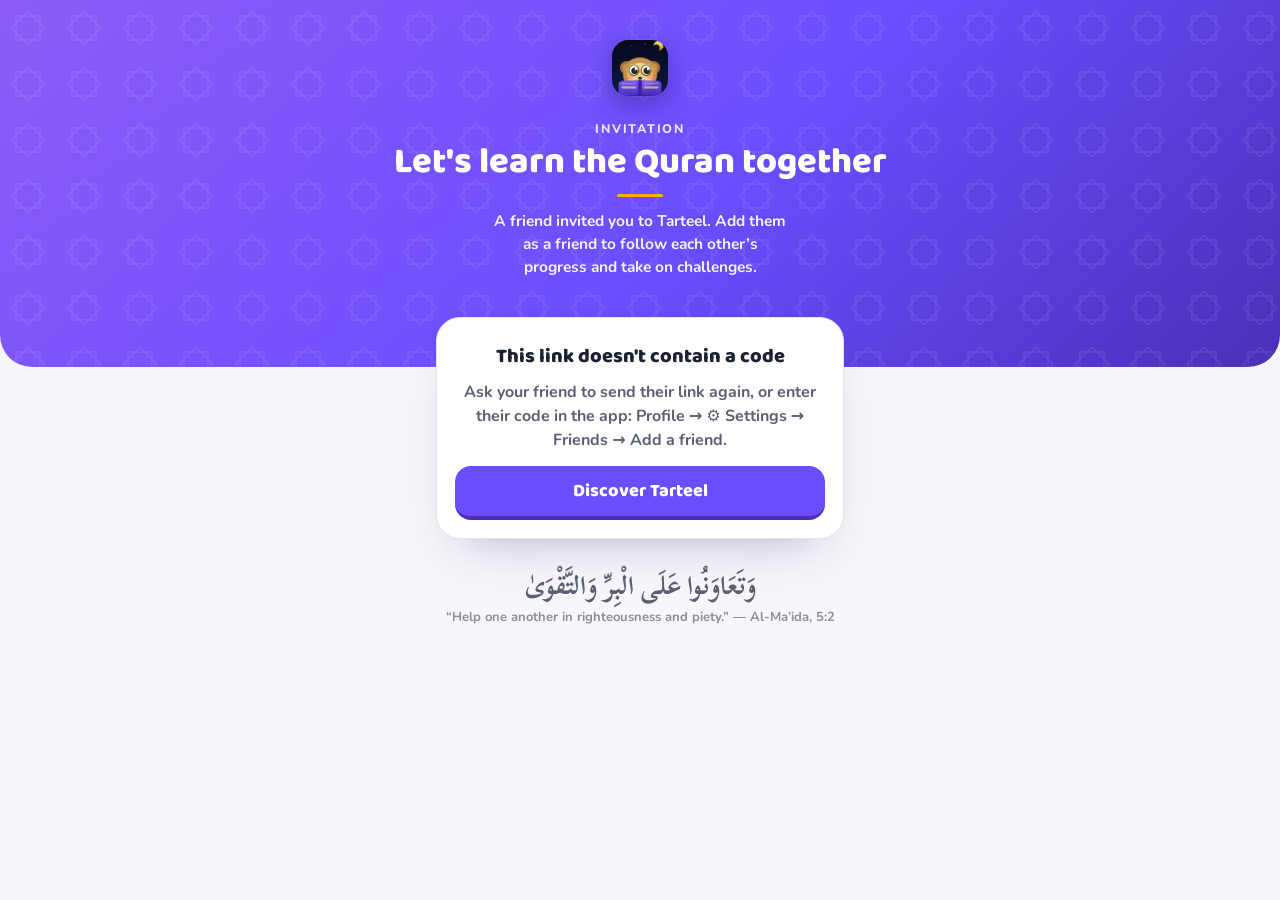
==== commit b7faeaaf: "feat: nouvelle page de partage tarteel.sn/f/CODE - le code en 6 cases, comme le champ « Ajouter un a" ====
--- a/f.html
+++ b/f.html
@@ -2,98 +2,246 @@
 <html lang="fr">
 <head>
 <meta charset="UTF-8">
-<meta name="viewport" content="width=device-width, initial-scale=1.0">
+<meta name="viewport" content="width=device-width, initial-scale=1.0, viewport-fit=cover">
 <meta name="robots" content="noindex, nofollow">
+<meta name="theme-color" content="#6B4DFF">
 <title>Rejoins-moi sur Tarteel</title>
 <meta name="description" content="Un ami t'invite sur Tarteel pour apprendre le Coran ensemble.">
 <meta property="og:title" content="Rejoins-moi sur Tarteel">
-<meta property="og:description" content="Apprenons le Coran ensemble : ajoute-moi en ami sur Tarteel.">
+<meta property="og:description" content="Apprenons le Coran ensemble : voici mon code Amis.">
 <meta property="og:image" content="https://tarteel.sn/assets/logo.png">
 <meta property="og:type" content="website">
+<link rel="icon" href="/assets/logo.png">
 <link rel="preconnect" href="https://fonts.googleapis.com">
 <link rel="preconnect" href="https://fonts.gstatic.com" crossorigin>
-<link href="https://fonts.googleapis.com/css2?family=Baloo+2:wght@600;700;800&family=Nunito:wght@600;700;800&display=swap" rel="stylesheet">
-<!-- Chemins absolus : la page est servie sous /f/<code> (réécriture vercel.json). -->
-<link rel="stylesheet" href="/styles.css">
+<link href="https://fonts.googleapis.com/css2?family=Baloo+2:wght@700;800&family=Nunito:wght@600;700;800&family=Scheherazade+New:wght@700&display=swap" rel="stylesheet">
+<!-- Page autonome servie sous /f/<code> (réécriture vercel.json) : chemins absolus. -->
 <style>
-  .invite-page{max-width:460px; margin:0 auto; padding:56px 20px 72px; text-align:center;}
-  .invite-card{
-    background:var(--card-bg); border:1px solid var(--border); border-radius:24px;
-    padding:36px 28px 30px; box-shadow:0 30px 60px -30px rgba(20,15,60,.18);
-  }
-  .invite-logo{width:72px; height:72px; border-radius:18px; margin:0 auto 18px; display:block;}
-  .invite-page h1{font-family:'Baloo 2',sans-serif; font-weight:800; font-size:clamp(24px,5vw,30px); color:var(--text); margin-bottom:8px;}
-  .invite-page p{color:var(--text-2); font-size:15.5px; line-height:1.6; font-weight:600;}
-  .invite-code{
-    margin:22px auto 6px; display:inline-block; font-family:'Baloo 2',sans-serif; font-weight:800;
-    font-size:30px; letter-spacing:6px; color:var(--violet); background:var(--page-bg);
-    border:2px dashed var(--border); border-radius:14px; padding:8px 18px;
-  }
-  .invite-hint{font-size:13.5px !important; color:var(--text-3) !important; margin-bottom:22px;}
-  .invite-btn{
-    display:block; width:100%; font-family:'Baloo 2',sans-serif; font-weight:800; font-size:17px;
-    color:#fff; background:var(--violet); border:none; border-bottom:4px solid var(--violet-dark);
-    border-radius:16px; padding:15px 20px; text-decoration:none; margin-top:10px;
-  }
-  .invite-btn.secondary{background:var(--card-bg); color:var(--violet-dark); border:2px solid var(--border); border-bottom-width:4px;}
-  .invite-stores{display:flex; gap:10px; margin-top:10px;}
-  .invite-stores .invite-btn{font-size:15px; padding:13px 10px; margin-top:0;}
-  .invite-error{display:none; color:var(--red); font-weight:700;}
+  :root{
+    --violet:#6B4DFF; --violet-deep:#4A2FB8; --violet-soft:#8B5CF6;
+    --lilac:#EDE8FF; --gold:#F6B100; --ink:#1B2333; --ink-2:#5A6072; --ink-3:#8A8F99;
+    --paper:#F7F6FB; --card:#FFFFFF; --line:#E4E1F0;
+  }
+  @media (prefers-color-scheme: dark){
+    :root{ --ink:#F2F1F7; --ink-2:#B9B6C8; --ink-3:#8C8AA0; --paper:#13121A; --card:#1E1C28; --line:#2E2B3B; --lilac:#2A2440; }
+  }
+  *{box-sizing:border-box; margin:0; padding:0;}
+  body{font-family:'Nunito',system-ui,sans-serif; background:var(--paper); color:var(--ink); -webkit-font-smoothing:antialiased; min-height:100vh;}
+  a{color:inherit;}
+  :focus-visible{outline:3px solid var(--gold); outline-offset:3px; border-radius:12px;}
+
+  /* En-tête : même dégradé et filet doré que les écrans de l'app. */
+  .band{
+    position:relative; overflow:hidden; color:#fff; text-align:center;
+    background:linear-gradient(135deg,var(--violet-soft),var(--violet) 55%,var(--violet-deep));
+    padding:40px 20px 88px; border-radius:0 0 32px 32px;
+  }
+  .band::before{ /* trame géométrique discrète (étoile à 8 branches) */
+    content:""; position:absolute; inset:0; opacity:.11;
+    background-image:url("data:image/svg+xml,%3Csvg xmlns='http://www.w3.org/2000/svg' width='56' height='56' viewBox='0 0 56 56'%3E%3Cg fill='none' stroke='%23fff' stroke-width='1.2'%3E%3Crect x='16' y='16' width='24' height='24'/%3E%3Crect x='16' y='16' width='24' height='24' transform='rotate(45 28 28)'/%3E%3C/g%3E%3C/svg%3E");
+  }
+  .band > *{position:relative;}
+  .logo{width:56px; height:56px; border-radius:16px; box-shadow:0 8px 24px rgba(20,10,60,.3);}
+  .eyebrow{margin-top:18px; font-weight:800; font-size:12.5px; letter-spacing:.14em; text-transform:uppercase; opacity:.85;}
+  h1{font-family:'Baloo 2',sans-serif; font-weight:800; font-size:clamp(28px,7.5vw,36px); line-height:1.08; margin-top:6px;}
+  .rule{width:46px; height:3px; border-radius:2px; background:var(--gold); margin:12px auto 0;}
+  .lede{margin:12px auto 0; max-width:300px; font-weight:700; font-size:15.5px; line-height:1.5; opacity:.92;}
+
+  main{max-width:440px; margin:-64px auto 0; padding:0 16px 40px; position:relative;}
+  .card{background:var(--card); border:1px solid var(--line); border-radius:24px; padding:22px 18px 18px; box-shadow:0 24px 48px -28px rgba(30,20,90,.35);}
+  .card + .card{margin-top:14px;}
+  .label{font-weight:800; font-size:13px; color:var(--ink-3); text-align:center;}
+
+  /* Signature : le code en 6 cases, comme le champ « Ajouter un ami » de l'app. */
+  .tiles{display:flex; justify-content:center; gap:7px; margin:12px 0 4px; border:0; background:none; width:100%; cursor:pointer; font:inherit; color:inherit;}
+  .tile{
+    width:min(13vw,48px); aspect-ratio:4/5; display:grid; place-items:center;
+    font-family:'Baloo 2',sans-serif; font-weight:800; font-size:clamp(22px,6.4vw,28px); color:var(--violet);
+    background:var(--lilac); border:2px solid transparent; border-bottom-width:4px; border-bottom-color:rgba(107,77,255,.35); border-radius:12px;
+    opacity:0; transform:translateY(8px); animation:drop .42s cubic-bezier(.2,.8,.3,1.2) forwards;
+  }
+  @media (prefers-color-scheme: dark){ .tile{color:#C9BDFF;} }
+  @keyframes drop{to{opacity:1; transform:none;}}
+  .copied .tile{border-color:var(--violet);}
+  .tap{display:block; text-align:center; font-weight:700; font-size:13px; color:var(--ink-3); min-height:18px;}
+
+  .btn{
+    display:flex; align-items:center; justify-content:center; gap:10px; width:100%; min-height:54px;
+    font-family:'Baloo 2',sans-serif; font-weight:800; font-size:18px; text-decoration:none; border-radius:16px;
+    color:#fff; background:var(--violet); border:none; border-bottom:4px solid var(--violet-deep); margin-top:14px; cursor:pointer;
+  }
+  .btn:active{transform:translateY(2px); border-bottom-width:2px;}
+  .btn svg{width:20px; height:20px; flex:none;}
+  .btn.store{background:var(--ink); border-bottom-color:#000; font-size:16.5px;}
+  @media (prefers-color-scheme: dark){ .btn.store{background:#F2F1F7; color:#13121A; border-bottom-color:#B9B6C8;} }
+  .stores{display:grid; gap:10px;}
+  .stores.two{grid-template-columns:1fr 1fr;}
+  .stores .btn{margin-top:0;}
+
+  h2{font-family:'Baloo 2',sans-serif; font-weight:800; font-size:20px;}
+  .steps{list-style:none; margin:12px 0 16px; display:grid; gap:12px; counter-reset:s;}
+  .steps li{display:flex; gap:12px; align-items:flex-start; font-weight:700; font-size:15px; line-height:1.45; color:var(--ink-2); counter-increment:s;}
+  .steps li::before{
+    content:counter(s); flex:none; width:28px; height:28px; border-radius:9px; display:grid; place-items:center;
+    background:var(--lilac); color:var(--violet); font-family:'Baloo 2',sans-serif; font-weight:800; font-size:15px;
+  }
+  .steps b{color:var(--ink);}
+  .desktop-note{font-weight:700; font-size:14px; color:var(--ink-2); text-align:center; margin-bottom:12px; display:none;}
+
+  .verse{text-align:center; margin-top:26px; color:var(--ink-3);}
+  .verse .ar{font-family:'Scheherazade New',serif; font-weight:700; font-size:26px; color:var(--ink-2); direction:rtl; line-height:1.6;}
+  .verse p{font-weight:700; font-size:13px; margin-top:2px;}
+
+  .invalid{display:none; text-align:center;}
+  .invalid p{color:var(--ink-2); font-weight:700; line-height:1.5; margin:8px 0 4px;}
+
+  @media (prefers-reduced-motion: reduce){ .tile{animation:none; opacity:1; transform:none;} }
 </style>
 </head>
 <body>
-<main class="invite-page">
-  <div class="invite-card">
-    <img class="invite-logo" src="/assets/logo.png" alt="Tarteel" width="72" height="72">
-    <h1 id="title">Rejoins-moi sur Tarteel</h1>
-    <p id="subtitle">Un ami t'invite à apprendre le Coran ensemble.</p>
-
-    <div id="codeBlock">
-      <div class="invite-code" id="code">——————</div>
-      <p class="invite-hint" id="hint">Si l'app ne s'ouvre pas, saisis ce code dans Amis → Ajouter un ami.</p>
-      <a class="invite-btn" id="openBtn" href="#">Ouvrir dans Tarteel</a>
+<header class="band">
+  <img class="logo" src="/assets/logo.png" alt="Tarteel" width="56" height="56">
+  <p class="eyebrow" data-t="eyebrow">Invitation</p>
+  <h1 data-t="title">Apprenons le Coran ensemble</h1>
+  <div class="rule" aria-hidden="true"></div>
+  <p class="lede" data-t="lede">Un ami t'invite sur Tarteel. Ajoute-le en ami pour suivre vos progrès et vous lancer des défis.</p>
+</header>
+
+<main>
+  <section class="card" id="codeCard">
+    <p class="label" id="codeLabel" data-t="codeLabel">Son code Amis</p>
+    <button class="tiles" id="tiles" type="button" aria-describedby="tapHint"></button>
+    <span class="tap" id="tapHint" data-t="tap">Touche le code pour le copier</span>
+    <a class="btn" id="openBtn" href="#">
+      <svg viewBox="0 0 24 24" fill="none" stroke="currentColor" stroke-width="2.4" aria-hidden="true"><circle cx="9" cy="8" r="3.4"/><path d="M2.8 20c0-3.4 2.8-6.2 6.2-6.2s6.2 2.8 6.2 6.2"/><path d="M19 8v6M16 11h6"/></svg>
+      <span data-t="open">Ouvrir Tarteel et l'ajouter</span>
+    </a>
+  </section>
+
+  <section class="card" id="installCard">
+    <h2 data-t="noApp">Pas encore l'app ?</h2>
+    <ol class="steps">
+      <li><span data-t="s1">Installe <b>Tarteel</b>, c'est gratuit.</span></li>
+      <li><span data-t="s2">Dans l'app : <b>Profil → ⚙ Paramètres → Amis → Ajouter un ami</b>.</span></li>
+      <li><span data-t="s3">Saisis le code ci-dessus : vous êtes amis.</span></li>
+    </ol>
+    <p class="desktop-note" id="desktopNote" data-t="desktop">Ouvre ce lien sur ton téléphone pour ajouter ton ami directement.</p>
+    <div class="stores" id="stores">
+      <a class="btn store" id="appStore" href="https://apps.apple.com/us/app/tarteel/id6795987191" rel="noopener">
+        <svg viewBox="0 0 24 24" fill="currentColor" aria-hidden="true"><path d="M16.4 12.6c0-2.4 2-3.6 2.1-3.7-1.1-1.7-2.9-1.9-3.5-1.9-1.5-.2-2.9.9-3.7.9-.8 0-1.9-.9-3.2-.8-1.6 0-3.1 1-4 2.4-1.7 3-.4 7.4 1.2 9.8.8 1.2 1.8 2.5 3 2.4 1.2 0 1.7-.8 3.1-.8s1.9.8 3.2.8c1.3 0 2.1-1.2 2.9-2.4.9-1.4 1.3-2.7 1.3-2.8-.1 0-2.5-1-2.4-3.9ZM14 5.5c.7-.8 1.1-1.9 1-3-1 0-2.1.6-2.8 1.4-.6.7-1.2 1.8-1 2.9 1.1.1 2.1-.5 2.8-1.3Z"/></svg>
+        App Store
+      </a>
+      <a class="btn store" id="playStore" href="https://play.google.com/store/apps/details?id=com.tarteel.sn" rel="noopener">
+        <svg viewBox="0 0 24 24" fill="currentColor" aria-hidden="true"><path d="M3.6 2.3 13.4 12l-9.8 9.7c-.4-.2-.6-.6-.6-1.1V3.4c0-.5.2-.9.6-1.1Zm11 8.5 2.6-2.6 3.3 1.9c.9.5.9 1.8 0 2.3l-3.3 1.9-2.6-2.6L13.4 12l1.2-1.2ZM4.6 1.7l11.4 6.5-2.4 2.4L4.6 1.7Zm9 11.7 2.4 2.4-11.4 6.5 9-8.9Z"/></svg>
+        Google Play
+      </a>
     </div>
-    <p class="invite-error" id="error">Ce lien d'invitation n'est pas valide.</p>
-
-    <p class="invite-hint" id="noApp" style="margin:22px 0 0">Pas encore l'app ? Télécharge-la :</p>
-    <div class="invite-stores">
-      <a class="invite-btn secondary" href="https://apps.apple.com/us/app/tarteel/id6795987191" rel="noopener">App Store</a>
-      <a class="invite-btn secondary" href="https://play.google.com/store/apps/details?id=com.tarteel.sn" rel="noopener">Google Play</a>
-    </div>
-  </div>
+  </section>
+
+  <section class="card invalid" id="invalidCard">
+    <h2 data-t="badTitle">Ce lien ne contient pas de code</h2>
+    <p data-t="badText">Demande à ton ami de te renvoyer son lien, ou saisis son code dans l'app : Profil → ⚙ Paramètres → Amis → Ajouter un ami.</p>
+    <a class="btn" href="/" data-t="badCta">Découvrir Tarteel</a>
+  </section>
+
+  <footer class="verse">
+    <div class="ar" lang="ar">وَتَعَاوَنُوا عَلَى الْبِرِّ وَالتَّقْوَىٰ</div>
+    <p data-t="verse">« Entraidez-vous dans la bonté et la piété. » — Al-Mâ'ida, 5:2</p>
+  </footer>
 </main>
 
 <script>
   (function () {
+    var EN = {
+      eyebrow: 'Invitation',
+      title: "Let's learn the Quran together",
+      lede: 'A friend invited you to Tarteel. Add them as a friend to follow each other’s progress and take on challenges.',
+      codeLabel: 'Their Friends code',
+      tap: 'Tap the code to copy it',
+      copied: 'Code copied',
+      open: 'Open Tarteel and add them',
+      noApp: "Don't have the app yet?",
+      s1: 'Install <b>Tarteel</b>, it’s free.',
+      s2: 'In the app: <b>Profile → ⚙ Settings → Friends → Add a friend</b>.',
+      s3: 'Enter the code above: you’re friends.',
+      desktop: 'Open this link on your phone to add your friend directly.',
+      badTitle: "This link doesn't contain a code",
+      badText: 'Ask your friend to send their link again, or enter their code in the app: Profile → ⚙ Settings → Friends → Add a friend.',
+      badCta: 'Discover Tarteel',
+      verse: '“Help one another in righteousness and piety.” — Al-Ma’ida, 5:2',
+      docTitle: 'Join me on Tarteel'
+    };
+    var FR_COPIED = 'Code copié';
     var en = !/^fr/i.test(navigator.language || 'fr');
     if (en) {
       document.documentElement.lang = 'en';
-      document.title = 'Join me on Tarteel';
-      document.getElementById('title').textContent = 'Join me on Tarteel';
-      document.getElementById('subtitle').textContent = 'A friend invites you to learn the Quran together.';
-      document.getElementById('hint').textContent = "If the app doesn't open, enter this code in Friends → Add a friend.";
-      document.getElementById('openBtn').textContent = 'Open in Tarteel';
-      document.getElementById('error').textContent = 'This invitation link is not valid.';
-      document.getElementById('noApp').textContent = "Don't have the app yet? Download it:";
-    }
-
-    // /f/<code> : code Amis à 6 caractères (lien partagé depuis l'app).
-    // /f/<jeton> plus long : invitation générée par le serveur → page de l'API.
+      document.title = EN.docTitle;
+      document.querySelectorAll('[data-t]').forEach(function (el) {
+        var v = EN[el.getAttribute('data-t')];
+        if (v) el.innerHTML = v;
+      });
+    }
+
+    var ua = navigator.userAgent || '';
+    var ios = /iPhone|iPad|iPod/i.test(ua) || (/Macintosh/.test(ua) && 'ontouchend' in document);
+    var android = /Android/i.test(ua);
+
+    // Bouton du store adapté au téléphone ; sur ordinateur, les deux + conseil.
+    var stores = document.getElementById('stores');
+    if (ios) document.getElementById('playStore').remove();
+    else if (android) document.getElementById('appStore').remove();
+    else {
+      stores.classList.add('two');
+      document.getElementById('desktopNote').style.display = 'block';
+      document.getElementById('openBtn').style.display = 'none';
+    }
+
+    // /f/<code> : code Amis à 6 caractères. /f/<jeton> plus long : invitation
+    // générée par le serveur → page de l'API.
     var param = decodeURIComponent((location.pathname.split('/f/')[1] || '').split('/')[0] || '').trim();
-    if (/^[A-Za-z0-9]{6}$/.test(param)) {
-      var code = param.toUpperCase();
-      var deepLink = 'tarteel://add?code=' + code;
-      document.getElementById('code').textContent = code;
-      document.getElementById('openBtn').href = deepLink;
-      // Tentative d'ouverture automatique : sans effet si l'app n'est pas installée,
-      // la page reste affichée avec le code et les boutons des stores.
-      setTimeout(function () { window.location.href = deepLink; }, 300);
-    } else if (/^[A-Za-z0-9_-]{16,}$/.test(param)) {
+    if (/^[A-Za-z0-9_-]{16,}$/.test(param)) {
       window.location.replace('https://api-tarteel.lab.dexchange.group/f/' + encodeURIComponent(param));
-    } else {
-      document.getElementById('codeBlock').style.display = 'none';
-      document.getElementById('error').style.display = 'block';
-    }
+      return;
+    }
+    if (!/^[A-Za-z0-9]{6}$/.test(param)) {
+      document.getElementById('codeCard').style.display = 'none';
+      document.getElementById('installCard').style.display = 'none';
+      document.getElementById('invalidCard').style.display = 'block';
+      return;
+    }
+
+    var code = param.toUpperCase();
+    var tiles = document.getElementById('tiles');
+    tiles.setAttribute('aria-label', (en ? 'Code ' : 'Code ') + code.split('').join(' '));
+    code.split('').forEach(function (ch, i) {
+      var t = document.createElement('span');
+      t.className = 'tile';
+      t.setAttribute('aria-hidden', 'true');
+      t.style.animationDelay = (80 + i * 60) + 'ms';
+      t.textContent = ch;
+      tiles.appendChild(t);
+    });
+
+    var hint = document.getElementById('tapHint');
+    tiles.addEventListener('click', function () {
+      var done = function () {
+        tiles.classList.add('copied');
+        hint.textContent = en ? EN.copied : FR_COPIED;
+      };
+      if (navigator.clipboard && navigator.clipboard.writeText) {
+        navigator.clipboard.writeText(code).then(done, function () {});
+      } else {
+        var r = document.createRange(); r.selectNodeContents(tiles);
+        var s = getSelection(); s.removeAllRanges(); s.addRange(r);
+        try { document.execCommand('copy'); done(); } catch (e) {}
+      }
+    });
+
+    var deepLink = 'tarteel://add?code=' + code;
+    document.getElementById('openBtn').href = deepLink;
+    // Sur téléphone : tentative d'ouverture automatique de l'app. Sans effet si
+    // elle n'est pas installée — la page reste là avec le code et le store.
+    if (ios || android) setTimeout(function () { window.location.href = deepLink; }, 600);
   })();
 </script>
 </body>
